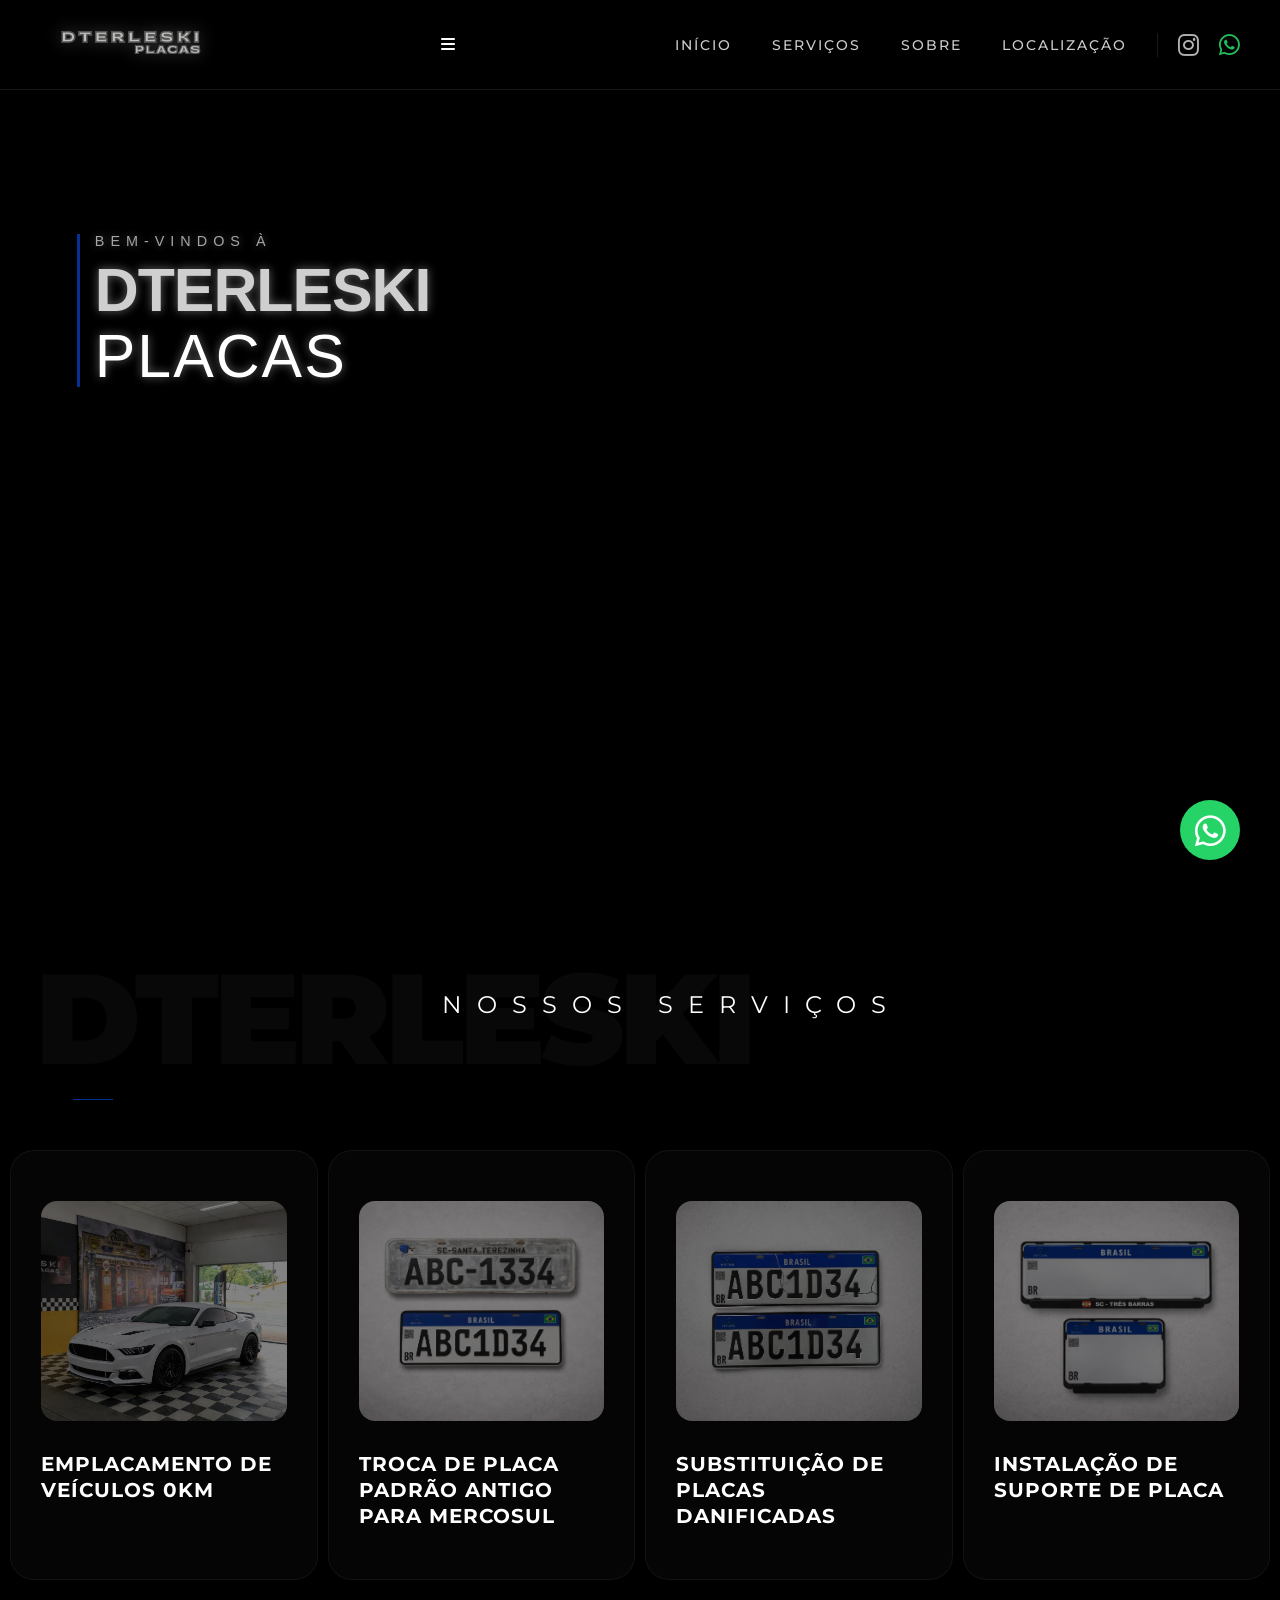
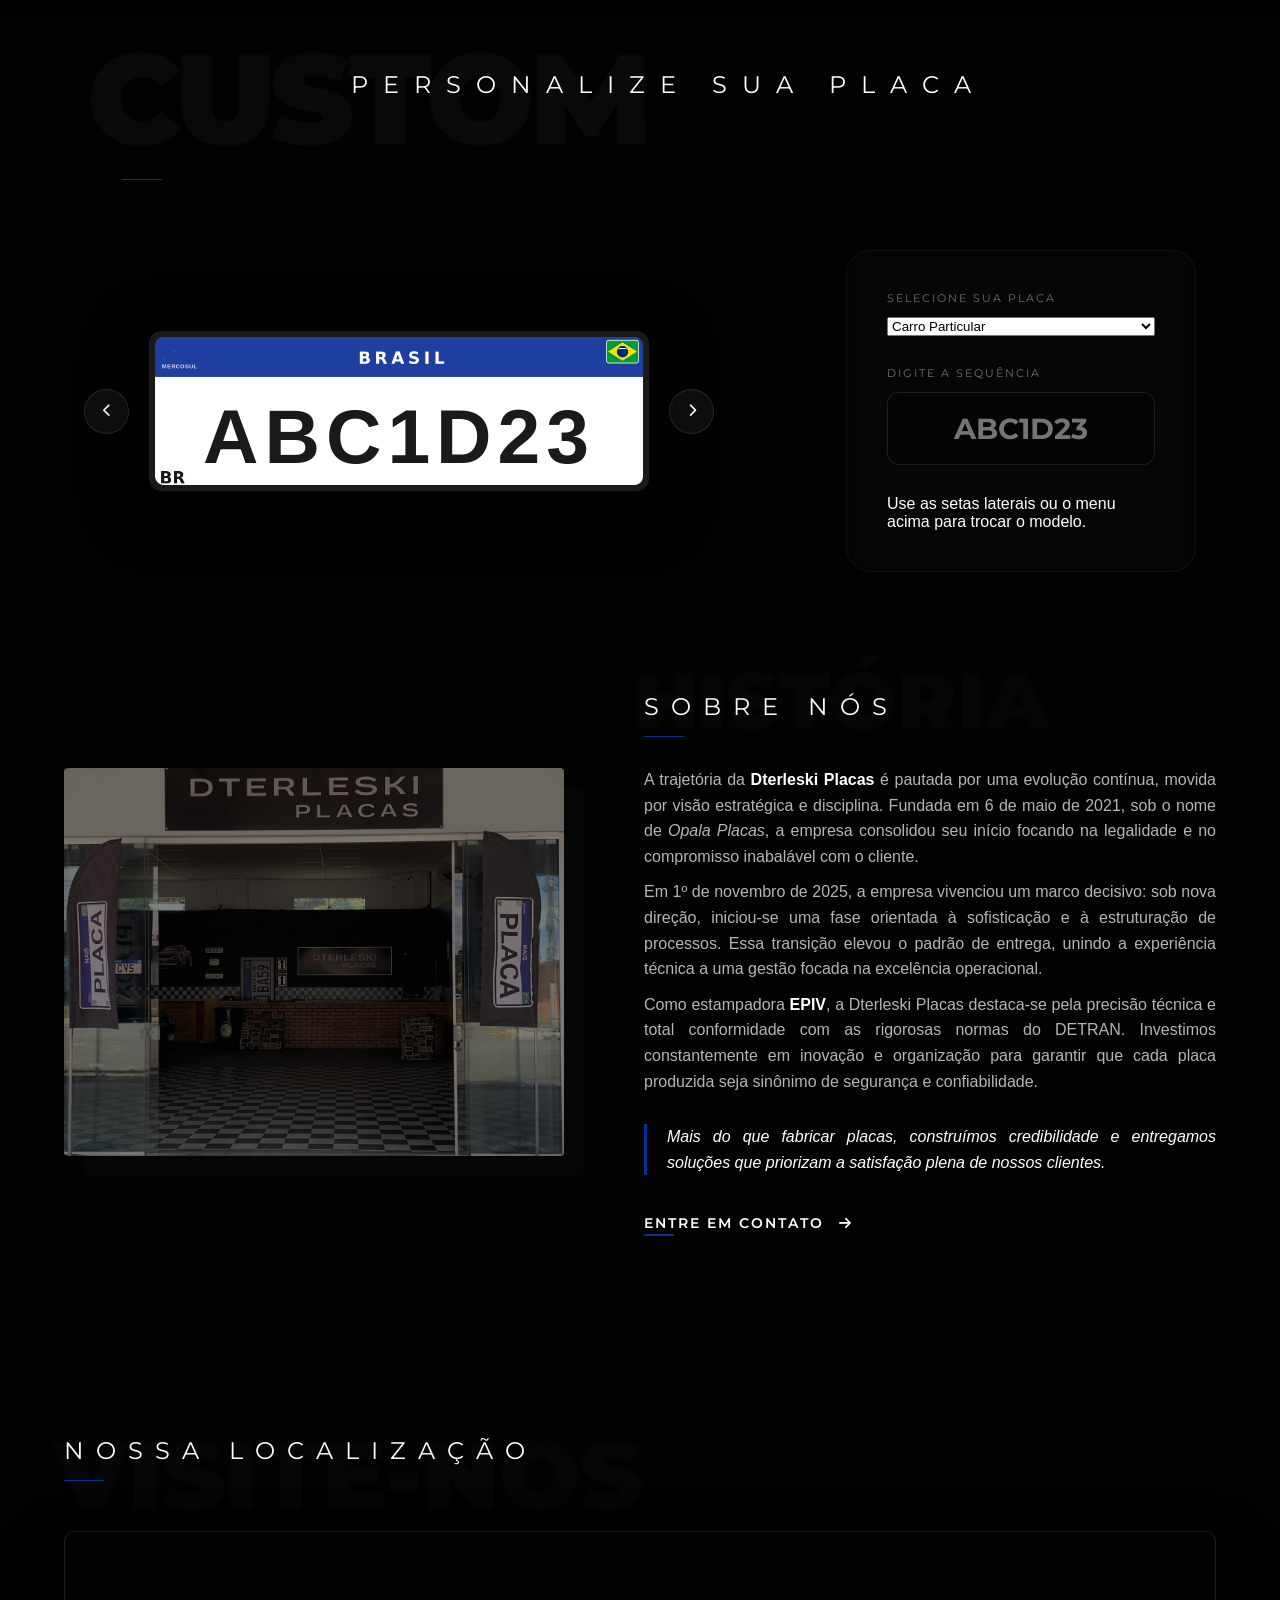
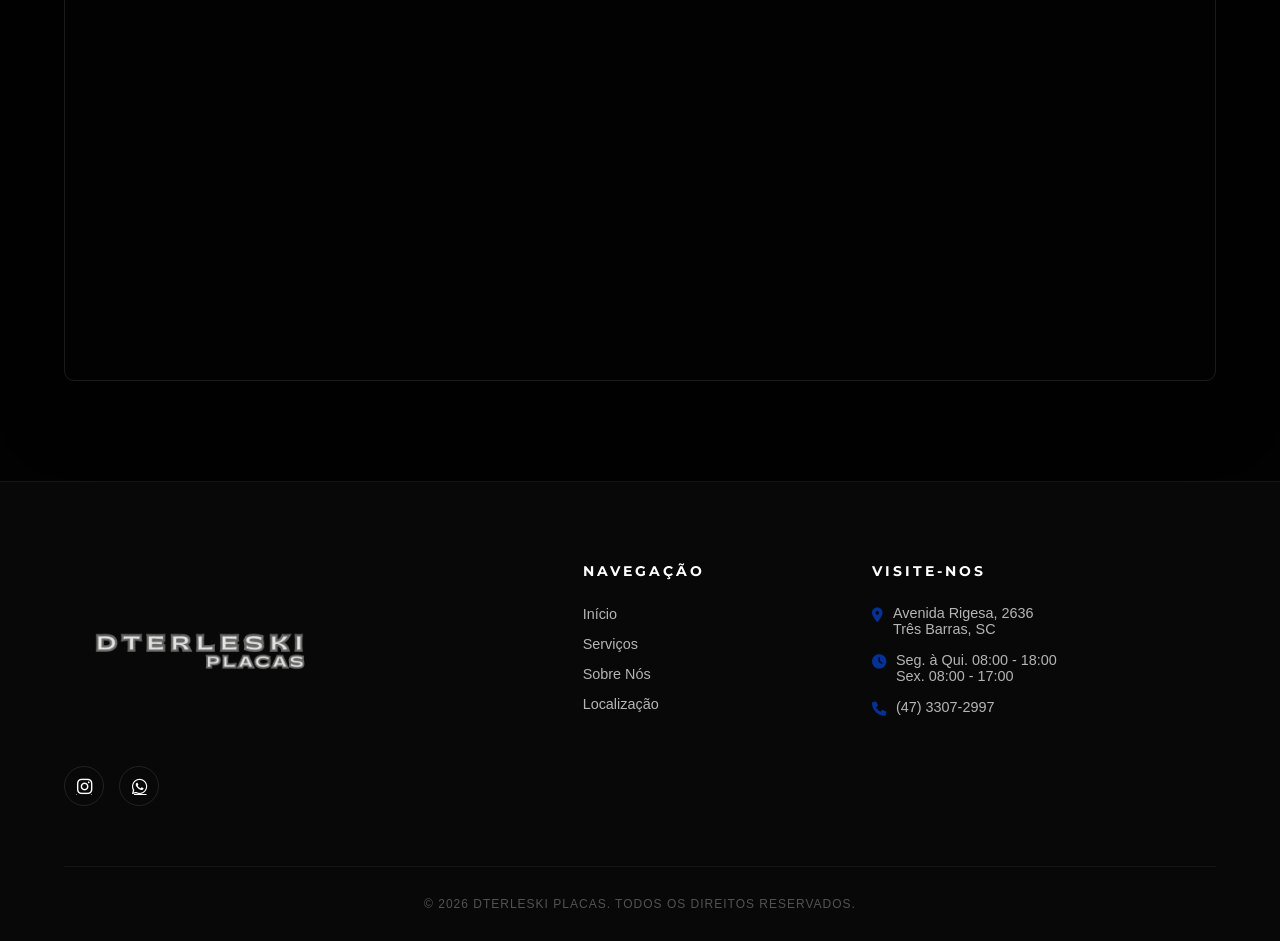
==== index.html @ 71e6dabf "Adicionado combo box no simulador e tags" ====
<!doctype html>
<html lang="pt-br">
  <head>
    <meta charset="UTF-8" />
    <meta name="viewport" content="width=device-width, initial-scale=1.0" />
    <title>DTERLESKI Placas Mercosul | Estampadora em Santa Catarina</title>
    <meta
      name="description"
      content="Fábrica e estampadora de placas Mercosul em Santa Catarina. Atendimento rápido, placas automotivas e emplacamento veicular com qualidade."
    />
    <meta
      name="keywords"
      content="placas mercosul, placa mercosul, estampadora de placas, estampadora Canoinhas, Placa danificada, fabrica de placas mercosul, emplacamento veicular, placas automotivas, placas padrão mercosul, placas veiculares, placa carro, placa moto, segunda placa mercosul, transferencia veicular, placas sc, placas santa catarina, estampadora sc, placa Três Barras, placas Canoinhas, dterleski, dterleski placas, douglas terleski, fabrica dterleski, placas dterleski, emplacamento Três Barras, mercosul santa catarina, empresa de placas, placa automovel, placa personalizada, credenciada detran, placa oficial mercosul, placa veiculo brasil, emplacadora, troca de placas, placa nova mercosul, estampagem de placas"
    />
    <link
      rel="stylesheet"
      href="https://cdnjs.cloudflare.com/ajax/libs/font-awesome/6.0.0/css/all.min.css"
    />
    <link
      href="https://fonts.googleapis.com/css2?family=Montserrat:wght@400;700&display=swap"
      rel="stylesheet"
    />
    <link rel="stylesheet" href="style.css" />
  </head>
  <body>
    <header>
      <div class="container-header">
        <div class="logo-container">
          <a href="#">
            <img
              src="imagens/logo.png"
              alt="DTERLESKI PLACAS"
              class="logo-img"
            />
          </a>
        </div>

        <div class="menu-toggle" id="mobile-menu">
          <i class="fas fa-bars"></i>
        </div>

        <nav class="menu-navegacao" id="nav-menu">
          <ul>
            <li><a href="#">Início</a></li>
            <li><a href="#Servicos">Serviços</a></li>
            <li><a href="#Sobre">Sobre</a></li>
            <li><a href="#localizacao">Localização</a></li>
          </ul>

          <div class="header-socials">
            <a
              href="https://instagram.com/dterleski_placas"
              target="_blank"
              class="social-icon"
            >
              <i class="fab fa-instagram"></i>
            </a>
            <a
              href="https://wa.me/554733072997"
              target="_blank"
              class="social-icon whatsapp-header-icon"
            >
              <i class="fab fa-whatsapp"></i>
            </a>
          </div>
        </nav>
      </div>
    </header>

    <main> 
      <!-- TESTE, SUBINDO ALTERAÇÕES -->
      <section class="provador-section">
        <div class="container-provador">
          <div class="carro-base">
            <div class="video-container" id="video">
              <video autoplay muted loop playsinline class="video-bg">
                <source src="imagens/video-opçao2.mp4" type="video/mp4" />
                Seu navegador não suporta vídeos.
              </video>
              <img
                src="imagens/carro-placa.png"
                alt="Dterleski Placas"
                class="img-bg-mobile"
              />
              <div class="video-overlay"></div>
            </div>

            <h1 class="welcome-text">
              <span class="line-small">Bem-vindos à</span>
              <span class="line-large">DTERLESKI</span>
              <span class="line-medium">PLACAS</span>
            </h1>
          </div>
        </div>
      </section>

      <section class="section-contents" id="Servicos">
        <div class="section-header" data-bg-text="Dterleski">
          <div class="title-content">
            <h2 class="section-title">Nossos Serviços</h2>
            <div class="title-accent"></div>
          </div>
        </div>

        <div class="local-contents">
          <div class="cards">
            <div class="card">
              <img
                src="imagens/emplacamento-novo.jpeg"
                alt="Emplacamento 0KM"
              />
              <h3>Emplacamento de Veículos 0KM</h3>
            </div>

            <div class="card">
              <img src="imagens/substituição.PNG" alt="Troca Mercosul" />
              <h3>Troca de Placa Padrão Antigo para Mercosul</h3>
            </div>

            <div class="card">
              <img src="imagens/danificada.PNG" alt="Placas Danificadas" />
              <h3>Substituição de Placas Danificadas</h3>
            </div>

            <div class="card">
              <img src="imagens/suporte-placas.PNG" alt="Suporte de Placa" />
              <h3>Instalação de Suporte de Placa</h3>
            </div>
          </div>
        </div>
      </section>

      <section class="simulador-section" id="simulador">
        <div class="section-header" data-bg-text="CUSTOM">
          <div class="title-content">
            <h2 class="section-title">Personalize sua Placa</h2>
            <div class="title-accent"></div>
          </div>
        </div>

        <div class="simulador-main-content">
          <div class="simulador-visual">
            <button class="sim-seta seta-esq" id="simPrev">
              <i class="fas fa-chevron-left"></i>
            </button>

            <div id="placaContainerSim" class="placa-base tipo-carro">
              <img
                src="imagens/placa_particular.png"
                id="placaFundoSim"
                alt="Placa Mercosul"
                class="img-placa-vazia"
              />
              <div id="placaTexto" class="caracteres-placa">ABC1D23</div>
            </div>

            <button class="sim-seta seta-dir" id="simNext">
              <i class="fas fa-chevron-right"></i>
            </button>
          </div>

          <div class="input-container-side">
            <div class="input-group">
              <label for="selectModeloPlaca">Selecione sua Placa</label>
              <select id="selectModeloPlaca" class="combo-box-placas"></select>
            </div>

            <div class="input-group">
              <label for="inputPlaca">Digite a Sequência</label>
              <input
                type="text"
                id="inputPlaca"
                maxlength="7"
                placeholder="ABC1D23"
              />
            </div>

            <div class="info-modelo">
              <p class="sim-hint">
                Use as setas laterais ou o menu acima para trocar o modelo.
              </p>
            </div>
          </div>
        </div>
      </section>

      <section class="about-section" id="Sobre">
        <div class="about-image">
          <img src="imagens/fachada-deterleski.png" alt="Dterleski Placas" />
        </div>

        <div class="about-content">
          <div class="about-header">
            <h2 class="about-title">Sobre Nós</h2>
            <div class="title-accent"></div>
          </div>

          <div class="about-text-wrapper">
            <p class="about-paragraph">
              A trajetória da <span>Dterleski Placas</span> é pautada por uma
              evolução contínua, movida por visão estratégica e disciplina.
              Fundada em 6 de maio de 2021, sob o nome de <em>Opala Placas</em>,
              a empresa consolidou seu início focando na legalidade e no
              compromisso inabalável com o cliente.
            </p>

            <p class="about-paragraph">
              Em 1º de novembro de 2025, a empresa vivenciou um marco decisivo:
              sob nova direção, iniciou-se uma fase orientada à sofisticação e à
              estruturação de processos. Essa transição elevou o padrão de
              entrega, unindo a experiência técnica a uma gestão focada na
              excelência operacional.
            </p>
            <p class="about-paragraph">
              Como estampadora <strong>EPIV</strong>, a Dterleski Placas
              destaca-se pela precisão técnica e total conformidade com as
              rigorosas normas do DETRAN. Investimos constantemente em inovação
              e organização para garantir que cada placa produzida seja sinônimo
              de segurança e confiabilidade.
            </p>

            <p class="about-paragraph highlight">
              Mais do que fabricar placas, construímos credibilidade e
              entregamos soluções que priorizam a satisfação plena de nossos
              clientes.
            </p>
          </div>
          <a href="https://wa.me/554733072997" class="btn-about-contact">
            Entre em Contato <i class="fas fa-arrow-right"></i>
          </a>
        </div>
      </section>

      <section class="maps-section" id="localizacao">
        <div class="maps-header">
          <div class="maps-title-content">
            <h2 class="maps-title">Nossa Localização</h2>
            <div class="title-accent"></div>
          </div>
        </div>

        <div class="map-container">
          <iframe
            src="https://www.google.com/maps/embed?pb=!1m18!1m12!1m3!1d17039.9878782634!2d-50.32439451062573!3d-26.124493449696764!2m3!1f0!2f0!3f0!3m2!1i1024!2i768!4f13.1!3m3!1m2!1s0x94e773007b18e483%3A0xafe8eb5c2e38842a!2sDterleski%20Placas!5e0!3m2!1spt-BR!2sbr!4v1777642670041!5m2!1spt-BR!2sbr"
            class="mapa-full"
            allowfullscreen=""
            loading="lazy"
          >
          </iframe>
        </div>
      </section>
    </main>

    <footer class="main-footer">
      <div class="footer-container">
        <div class="footer-column branding">
          <img
            src="imagens/logo.png"
            alt="Dterleski Placas"
            class="footer-logo"
          />
          <div class="footer-social-icons">
            <a
              href="https://instagram.com/dterleski_placas"
              target="_blank"
              aria-label="Instagram"
              ><i class="fab fa-instagram"></i
            ></a>
            <a
              href="https://wa.me/554733072997"
              target="_blank"
              aria-label="WhatsApp"
              ><i class="fab fa-whatsapp"></i
            ></a>
          </div>
        </div>

        <div class="footer-column links">
          <h4>Navegação</h4>
          <ul>
            <li><a href="#">Início</a></li>
            <li><a href="#Servicos">Serviços</a></li>
            <li><a href="#Sobre">Sobre Nós</a></li>
            <li><a href="#localizacao">Localização</a></li>
          </ul>
        </div>

        <div class="footer-column contact">
          <h4>Visite-nos</h4>
          <p>
            <i class="fas fa-map-marker-alt"></i> Avenida Rigesa, 2636<br />Três
            Barras, SC
          </p>
          <p>
            <i class="fas fa-clock"></i> Seg. à Qui. 08:00 - 18:00<br />Sex.
            08:00 - 17:00
          </p>
          <p><i class="fas fa-phone"></i> (47) 3307-2997</p>
        </div>
      </div>

      <div class="footer-bottom">
        <p>&copy; 2026 Dterleski Placas. Todos os direitos reservados.</p>
      </div>
    </footer>

    <script src="script.js"></script>
  </body>

  <a href="https://wa.me/554733072997" class="whatsapp-float" target="_blank">
    <i class="fab fa-whatsapp"></i>
  </a>
</html>
---- style.css ----
html {
    scroll-behavior: smooth;
}

:root {
    --cinza-claro: #b5b5b5;
    --cinza-medio: #424242;
    --cinza-escuro: #262626;
    --preto-fundo: #020202;
    --whatsapp: #25d366;
}

* {
    margin: 0;
    padding: 0;
    box-sizing: border-box;
}

body {
    font-family: 'Segoe UI', Roboto, Helvetica, Arial, sans-serif;
    background-color: var(--preto-fundo);
    color: white;
    overflow-x: hidden;
}

.texto-montserrat {
    font-family: 'Montserrat', sans-serif;
}


/* --- SCROLL REVEAL --- */

.reveal {
    opacity: 0;
    transform: translateY(40px);
    transition: opacity 0.7s ease, transform 0.7s cubic-bezier(0.25, 0.46, 0.45, 0.94);
}

.reveal-visible {
    opacity: 1;
    transform: translateY(0);
}


/* --- CABEÇALHO DAS SEÇÕES --- */

.section-header {
    position: relative;
    padding: 60px 0 30px 5%;
    overflow: hidden;
    margin-bottom: 20px;
}

.section-header::before {
    content: attr(data-bg-text);
    position: absolute;
    top: 10px;
    left: 2%;
    font-family: 'Montserrat', sans-serif;
    font-size: 8rem;
    font-weight: 900;
    color: rgba(255, 255, 255, 0.03);
    text-transform: uppercase;
    letter-spacing: -5px;
    z-index: 1;
    pointer-events: none;
}

.title-content {
    position: relative;
    z-index: 2;
}

.section-title {
    font-family: 'Montserrat', sans-serif;
    font-size: 1.5rem;
    font-weight: 400;
    color: #fff;
    text-transform: uppercase;
    letter-spacing: 15px;
    margin-bottom: 5px;
}

.title-accent {
    width: 40px;
    height: 1px;
    background-color: #053194;
    margin-top: 15px;
    transition: width 0.5s ease;
}

.section-header:hover .title-accent {
    width: 100px;
}

@media (max-width: 768px) {
    .section-header::before { font-size: 4rem; }
    .section-title { font-size: 1rem; letter-spacing: 8px; }
}


/* --- HEADER --- */

header {
    background-color: rgba(0, 0, 0, 0.7);
    backdrop-filter: blur(15px);
    -webkit-backdrop-filter: blur(15px);
    border-bottom: 1px solid rgba(255, 255, 255, 0.1);
    height: 90px;
    position: fixed;
    width: 100%;
    top: 0;
    z-index: 1000;
    transition: all 0.4s ease;
}

.container-header {
    max-width: 1400px;
    margin: 0 auto;
    padding: 0 40px;
    height: 100%;
    display: flex;
    justify-content: space-between;
    align-items: center;
}

.logo-container .logo-img {
    height: 120px;
    width: auto;
    filter: drop-shadow(0 0 8px rgba(255, 255, 255, 0.2));
    transition: transform 0.3s ease;
}

.logo-container:hover .logo-img {
    transform: scale(1.05);
}

.menu-navegacao ul {
    list-style: none;
    display: flex;
    gap: 40px;
}

.menu-navegacao ul li a {
    text-decoration: none;
    color: #ffffff;
    font-family: 'Montserrat', sans-serif;
    font-weight: 500;
    font-size: 0.85rem;
    text-transform: uppercase;
    letter-spacing: 2px;
    position: relative;
    padding: 10px 0;
    transition: color 0.3s ease;
    opacity: 0.8;
}

.menu-navegacao ul li a:hover {
    opacity: 1;
    color: #fff;
}


/* --- SEÇÃO DO VÍDEO --- */

.carro-base {
    position: relative;
    width: 100%;
    height: 100vh;
    min-height: 600px;
    overflow: hidden;
    display: flex;
    justify-content: center;
    align-items: center;
    background-color: #000;
}

.video-container {
    position: absolute;
    top: -5%;
    left: 0;
    width: 100%;
    height: 100%;
    z-index: 1;
}

.video-bg {
    width: 100%;
    height: 100%;
    object-fit: cover;
    object-position: 100% 100%;
    position: absolute;
    top: 0;
    left: 0;
}


/* --- TÍTULO DO VÍDEO --- */

.welcome-text {
    position: absolute;
    top: 43%;
    left: 6%;
    transform: translateY(-100%);
    z-index: 10;
    display: flex;
    flex-direction: column;
    align-items: flex-start;
    pointer-events: none;
    border-left: 3px solid #053194;
    padding-left: 15px;
}

.welcome-text span {
    display: block;
    font-family: 'FE-Schrift', sans-serif;
    letter-spacing: 2px;
    font-weight: bold;
    text-transform: uppercase;
    color: #cfcfcf;
    text-shadow: 0 0 10px rgba(255, 255, 255, 0.4);
    line-height: 1;
}

.welcome-text .line-small {
    font-size: 0.9rem;
    font-weight: 400;
    letter-spacing: 6px;
    margin-bottom: 12px;
    opacity: 0.8;
}

.welcome-text .line-large {
    font-size: 3.8rem;
    font-weight: 900;
    letter-spacing: -1px;
    margin-bottom: 5px;
}

.welcome-text .line-medium {
    font-size: 3.8rem;
    font-weight: 300;
    letter-spacing: 2px;
    color: white;
}


/* --- SIMULADOR --- */

.simulador-section {
    position: relative;
    padding: 0px 5%;
    background-color: var(--preto-fundo);
    text-align: center;
    z-index: 10;
    clear: both;
}

.simulador-main-content {
    display: flex;
    align-items: center;
    justify-content: center;
    gap: 10px;
    max-width: 1200px;
    margin: 1px auto 0;
    padding: 20px;
}

.simulador-visual {
    display: flex;
    align-items: center;
    gap: 20px;
    flex: 1;
}

.placa-base {
    position: relative;
    width: 100%;
    max-width: 500px;
    min-height: 250px;
    display: flex;
    justify-content: center;
    align-items: center;
    filter: drop-shadow(0 15px 30px rgba(0, 0, 0, 0.5));
}

.img-placa-vazia {
    width: 100%;
    display: block;
}

.caracteres-placa {
    position: absolute;
    left: 50%;
    transform: translate(-50%, -50%);
    font-family: 'FE-Schrift', sans-serif;
    font-weight: 700;
    pointer-events: none;
    text-align: center;
    white-space: nowrap;
    transition: color 0.3s ease;
}

.tipo-carro .caracteres-placa {
    top: 60%;
    font-size: 4.8rem;
    letter-spacing: 6px;
}

.tipo-moto .caracteres-placa {
    top: 58%;
    font-size: 5rem;
    line-height: 1.08;
    letter-spacing: 8px;
    width: 100%;
    white-space: normal;
}

.tipo-moto .img-placa-vazia {
    max-width: 320px;
    margin: 0 auto;
}

.input-container-side {
    flex: 0 0 350px;
    display: flex;
    flex-direction: column;
    gap: 30px;
    padding: 40px;
    background: rgba(255, 255, 255, 0.02);
    backdrop-filter: blur(10px);
    border-radius: 24px;
    border: 1px solid rgba(255, 255, 255, 0.05);
    text-align: left;
}

.input-group {
    display: flex;
    flex-direction: column;
    gap: 12px;
}

.input-group label {
    font-family: 'Montserrat', sans-serif;
    font-size: 0.7rem;
    text-transform: uppercase;
    letter-spacing: 2px;
    color: var(--cinza-claro);
    opacity: 0.6;
}

.input-container-side input {
    background: rgba(0, 0, 0, 0.4);
    border: 1px solid rgba(255, 255, 255, 0.1);
    padding: 18px;
    font-size: 1.8rem;
    color: #fff;
    font-family: 'Montserrat', sans-serif;
    font-weight: 700;
    border-radius: 12px;
    text-align: center;
    text-transform: uppercase;
    width: 100%;
    outline: none;
    transition: all 0.3s ease;
}

.input-container-side input:focus {
    border-color: #053194;
    box-shadow: 0 0 20px rgba(0, 0, 0, 0.1);
    transform: translateY(-2px);
}

.info-modelo {
    display: flex;
    flex-direction: column;
    gap: 10px;
}

.modelo-badge {
    display: inline-block;
    background: #000000;
    color: #053194;
    padding: 8px 16px;
    border-radius: 50px;
    font-family: 'Montserrat', sans-serif;
    font-size: 0.7rem;
    font-weight: 700;
    text-transform: uppercase;
    letter-spacing: 2px;
    border: 1px solid rgba(37, 211, 102, 0.2);
    text-align: center;
}

.tipo-moto ~ .input-container-side .modelo-badge {
    background: rgba(246, 171, 30, 0.1);
    color: #053194;
    border-color: rgba(246, 171, 30, 0.2);
}

.sim-seta {
    background: rgba(255, 255, 255, 0.05);
    border: 1px solid rgba(255, 255, 255, 0.1);
    color: white;
    width: 45px;
    height: 45px;
    border-radius: 50%;
    cursor: pointer;
    transition: 0.3s;
    display: flex;
    align-items: center;
    justify-content: center;
}

.sim-seta:hover {
    background: white;
    color: black;
    transform: scale(1.1);
}

@media (max-width: 992px) {
    .simulador-main-content {
        flex-direction: column;
        gap: 40px;
    }

    .input-container-side {
        flex: none;
        width: 100%;
        max-width: 450px;
    }

    .simulador-visual {
        width: 100%;
    }
}


/* --- SEÇÃO DE SERVIÇOS --- */

.section-contents {
    padding: 30px 10px;
    background: black;
}

.local-contents {
    max-width: 1300px;
    margin: 0 auto;
}

.section-title {
    text-align: center;
    margin-bottom: 80px;
    font-family: 'Montserrat', sans-serif;
}

.section-title h2 {
    font-size: 2.5rem;
    letter-spacing: 8px;
    text-transform: uppercase;
    background: linear-gradient(to right, #fff, var(--cinza-claro));
}

.cards {
    display: grid;
    grid-template-columns: repeat(4, 1fr);
    gap: 10px;
}

.card {
    background: rgba(255, 255, 255, 0.02);
    border: 1px solid rgba(255, 255, 255, 0.05);
    border-radius: 24px;
    padding: 50px 30px;
    position: relative;
    transition: all 0.6s cubic-bezier(0.16, 1, 0.3, 1);
    overflow: hidden;
    display: flex;
    flex-direction: column;
    backdrop-filter: blur(10px);
}

.card:hover {
    transform: translateY(-20px) scale(1.02);
    background: rgba(255, 255, 255, 0.05);
    border-color: rgba(255, 255, 255, 0.2);
    box-shadow: 0 40px 80px rgba(0, 0, 0, 0.8);
}

.card:hover::before {
    color: rgba(255, 255, 255, 0.1);
    transform: scale(1.2);
}

.card img {
    width: 100%;
    height: 220px;
    object-fit: cover;
    border-radius: 16px;
    margin-bottom: 30px;
    filter: opacity(50%);
    transition: 0.6s all;
}

.card:hover img {
    filter: grayscale(0%) brightness(1);
    transform: scale(1.05);
}

.card h3 {
    font-family: 'Montserrat', sans-serif;
    font-size: 1.25rem;
    font-weight: 700;
    line-height: 1.3;
    color: #fff;
    text-transform: uppercase;
    letter-spacing: 1px;
}

.card::after {
    content: '';
    position: absolute;
    bottom: 0;
    left: 0;
    width: 0;
    height: 3px;
    background: linear-gradient(to right, transparent, #053194, transparent);
    transition: width 0.6s ease;
}

.card:hover::after {
    width: 100%;
}


/* --- SEÇÃO SOBRE --- */

.about-paragraph {
    margin-bottom: 10px;
    line-height: 1.6;
    color: var(--cinza-claro);
    font-size: 1.0rem;
    text-align: justify;
}

.about-paragraph span,
.about-paragraph strong {
    color: #fff;
    font-weight: 700;
}

.about-paragraph.highlight {
    border-left: 3px solid #053194;
    padding-left: 20px;
    font-style: italic;
    color: #fff;
    margin-top: 30px;
}

.section-subtitle {
    font-family: 'Montserrat', sans-serif;
    text-transform: uppercase;
    letter-spacing: 3px;
    color: #f6ab1e;
    margin-bottom: 25px;
}

.about-section {
    padding: 100px 5%;
    background-color: var(--preto-fundo);
    display: flex;
    align-items: center;
    justify-content: space-between;
    gap: 80px;
}

.about-image {
    flex: 1;
    position: relative;
    max-width: 500px;
}

.about-image img {
    width: 100%;
    border-radius: 4px;
    filter: grayscale(0%) brightness(1);
    box-shadow: 20px 20px 0px rgba(255, 255, 255, 0.03);
    opacity: 50%;
}

.about-content {
    flex: 1;
    max-width: 600px;
}

.about-header {
    position: relative;
    margin-bottom: 30px;
}

.about-header::before {
    content: "HISTÓRIA";
    position: absolute;
    top: -40px;
    left: -10px;
    font-family: 'Montserrat', sans-serif;
    font-size: 5rem;
    font-weight: 900;
    color: rgba(255, 255, 255, 0.02);
    text-transform: uppercase;
    z-index: 1;
}

.about-title {
    font-family: 'Montserrat', sans-serif;
    font-size: 1.5rem;
    font-weight: 400;
    color: #fff;
    text-transform: uppercase;
    letter-spacing: 12px;
    position: relative;
    z-index: 2;
}

.about-text {
    font-family: 'Montserrat', sans-serif;
    font-size: 1.1rem;
    line-height: 1.8;
    color: var(--cinza-claro);
    font-weight: 300;
}

.about-text span {
    color: #fff;
    font-weight: 700;
}

@media (max-width: 992px) {
    .about-section {
        flex-direction: column;
        text-align: center;
        padding: 60px 20px;
    }

    .about-image { margin-bottom: 40px; }

    .about-header::before {
        left: 50%;
        transform: translateX(-50%);
        font-size: 3.5rem;
    }
}


/* --- LOCALIZAÇÃO --- */

.maps-section {
    padding: 100px 5%;
    background-color: var(--preto-fundo);
    display: flex;
    flex-direction: column;
    align-items: flex-start;
}

.maps-header {
    position: relative;
    margin-bottom: 50px;
    width: 100%;
}

.maps-header::before {
    content: "VISITE-NOS";
    position: absolute;
    top: -20px;
    left: -10px;
    font-family: 'Montserrat', sans-serif;
    font-size: 6rem;
    font-weight: 900;
    color: rgba(255, 255, 255, 0.02);
    text-transform: uppercase;
    z-index: 1;
}

.maps-title-content {
    position: relative;
    z-index: 2;
}

.maps-title {
    font-family: 'Montserrat', sans-serif;
    font-size: 1.5rem;
    font-weight: 400;
    color: #fff;
    text-transform: uppercase;
    letter-spacing: 12px;
}

.map-container {
    width: 100%;
    max-width: 1200px;
    height: 450px;
    border: 1px solid rgba(255, 255, 255, 0.1);
    border-radius: 10px;
    overflow: hidden;
    position: relative;
    box-shadow: 0 30px 60px rgba(0, 0, 0, 0.5);
}

.mapa-full {
    width: 100%;
    height: 100%;
    border: none;
}


/* --- FOOTER --- */

.main-footer {
    background-color: #080808;
    padding: 80px 5% 30px 5%;
    border-top: 1px solid rgba(255, 255, 255, 0.05);
    color: #fff;
    margin-top: 0;
}

.footer-container {
    display: grid;
    grid-template-columns: 2fr 1fr 1.5fr;
    gap: 60px;
    max-width: 1200px;
    margin: 0 auto;
}

.footer-column h4 {
    font-family: 'Montserrat', sans-serif;
    font-size: 0.9rem;
    text-transform: uppercase;
    letter-spacing: 3px;
    margin-bottom: 25px;
    color: #fff;
}

.footer-logo {
    height: 180px;
    margin-bottom: 20px;
    filter: brightness(1.2);
}

.footer-tagline {
    font-size: 0.95rem;
    color: var(--cinza-claro);
    line-height: 1.6;
    margin-bottom: 20px;
    max-width: 300px;
}

.footer-social-icons {
    display: flex;
    gap: 15px;
}

.footer-social-icons a {
    width: 40px;
    height: 40px;
    border: 1px solid rgba(255, 255, 255, 0.1);
    display: flex;
    align-items: center;
    justify-content: center;
    border-radius: 50%;
    color: #fff;
    font-size: 1.1rem;
    transition: all 0.3s ease;
}

.footer-social-icons a:hover {
    background-color: #fff;
    color: #000;
    transform: translateY(-5px);
}

.footer-column ul {
    list-style: none;
}

.footer-column ul li {
    margin-bottom: 12px;
}

.footer-column ul li a {
    text-decoration: none;
    color: var(--cinza-claro);
    font-size: 0.9rem;
    transition: color 0.3s;
}

.footer-column ul li a:hover {
    color: #fff;
    padding-left: 5px;
}

.footer-column.contact p {
    font-size: 0.9rem;
    color: var(--cinza-claro);
    margin-bottom: 15px;
    display: flex;
    align-items: flex-start;
    gap: 10px;
}

.footer-column.contact i {
    color: #053194;
    margin-top: 3px;
}

.footer-bottom {
    margin-top: 60px;
    padding-top: 30px;
    border-top: 1px solid rgba(255, 255, 255, 0.05);
    text-align: center;
}

.footer-bottom p {
    font-size: 0.75rem;
    color: rgba(255, 255, 255, 0.3);
    text-transform: uppercase;
    letter-spacing: 1px;
}

/*SEÇÃO NOMES DESENVOLVEDORES*/
/*---------------------------*/

.names-devs ul li{
    list-style: none;
} 
.names-devs ul li a{
    color:var(--cinza-claro);
    text-decoration: none;
}

.fa-linkedin{

    color: #0077b5;
    font-size: 18px;
    margin-right: 3px;
    padding: 2.5px;
}
.fa-linkedin:hover{
        color: #005582;
        transform : scale(1.1);
}


@media (max-width: 768px) {
    .footer-container {
        grid-template-columns: 1fr;
        text-align: center;
        gap: 40px;
    }

    .footer-column.branding,
    .footer-column.contact p {
        align-items: center;
        justify-content: center;
        margin: 0 auto;
    }

    .footer-social-icons { justify-content: center; }
}





/* --- WHATSAPP FLUTUANTE --- */

.whatsapp-float {
    position: fixed;
    width: 60px;
    height: 60px;
    bottom: 40px;
    right: 40px;
    background-color: var(--whatsapp);
    color: #FFF;
    border-radius: 50%;
    display: flex;
    align-items: center;
    justify-content: center;
    font-size: 35px;
    z-index: 1000;
    text-decoration: none;
    transition: all 0.3s ease;
    box-shadow: 0 10px 20px rgba(0, 0, 0, 0.3);
}

.whatsapp-float:hover {
    transform: scale(1.1);
}


/* --- CTAs DO HEADER --- */

.menu-navegacao {
    display: flex;
    align-items: center;
    gap: 30px;
}

.header-socials {
    display: flex;
    align-items: center;
    gap: 20px;
    border-left: 1px solid rgba(255, 255, 255, 0.1);
    padding-left: 20px;
}

.social-icon {
    color: #fff;
    font-size: 1.5rem;
    opacity: 0.7;
    transition: all 0.3s ease;
    text-decoration: none;
    display: flex;
    align-items: center;
    justify-content: center;
}

.social-icon:hover {
    opacity: 1;
    transform: translateY(-2px);
}

.whatsapp-header-icon {
    color: var(--whatsapp);
    opacity: 0.9;
}

.btn-about-contact {
    display: inline-flex;
    align-items: center;
    gap: 15px;
    margin-top: 30px;
    color: #fff;
    text-decoration: none;
    font-family: 'Montserrat', sans-serif;
    font-weight: 600;
    text-transform: uppercase;
    letter-spacing: 2px;
    font-size: 0.85rem;
    position: relative;
    padding-bottom: 5px;
}

.btn-about-contact i {
    transition: transform 0.3s ease;
}

.btn-about-contact::after {
    content: '';
    position: absolute;
    bottom: 0;
    left: 0;
    width: 30px;
    height: 2px;
    background-color: #053194;
    transition: width 0.3s ease;
}

.btn-about-contact:hover::after { width: 100%; }
.btn-about-contact:hover i { transform: translateX(5px); }

@media (max-width: 992px) {
    .header-socials { display: none; }
}


/* --- RESPONSIVIDADE --- */

.img-bg-mobile {
    display: none;
    width: 100%;
    height: 100%;
    object-fit: cover;
    object-position: center;
}
@media (max-width: 768px) {
    
    .video-bg {
        display: none;
    }

    
    .img-bg-mobile {
        display: block;
    }

   
    .carro-base {
        height: 60vh;
        min-height: 400px;
    }
}

@media (max-width: 992px) {
    .container-header {
        padding: 0 20px;
    }

    
    .menu-navegacao ul {
        gap: 15px;
    }

    .header-socials { 
        padding-left: 15px;
        gap: 10px;
    }

    
    .simulador-main-content {
        flex-direction: column;
        gap: 40px;
    }

    .input-container-side {
        flex: none;
        width: 100%;
        max-width: 450px;
        padding: 25px;
    }

    
    .about-section {
        flex-direction: column;
        text-align: center;
        padding: 60px 20px;
        gap: 40px;
    }

    .about-image {
        max-width: 100%;

    }

    .about-header::before {
        left: 50%;
        transform: translateX(-50%);
        font-size: 3.5rem;
    }

    .footer-container {
        grid-template-columns: 1fr;
        text-align: center;
        gap: 40px;
    }
    
    
}


@media (max-width: 768px) {
    header { 
        height: 75px; 
    }

    .logo-container .logo-img { 
        height: 50px;
    }

    
    .menu-navegacao ul {
        gap: 10px;
    }

    .menu-navegacao ul li a {
        font-size: 0.65rem;
        letter-spacing: 1px;
    }

    .header-socials {
        display: none; 
    }

    .welcome-text { 
        top: 32%; 
        left: 5%; 
    }
    
    .welcome-text .line-small { font-size: 0.7rem; }
    .welcome-text .line-large { font-size: 2.0rem; }
    .welcome-text .line-medium { font-size: 2.0rem; }

    /* Ajuste das placas no Simulador Mobile */
    .tipo-carro .caracteres-placa {top: 55%;}
    .tipo-carro .caracteres-placa { font-size: 2.5rem; }
    .tipo-moto .caracteres-placa { font-size: 2.2rem; }

    .input-container-side input {
        font-size: 1.5rem;
        padding: 12px;
    }

    .cards {
        grid-template-columns: 1fr;
        gap: 10px;
    }

    /* Mapa e Rodapé */
    .map-container {
        height: 300px;
    }

    .footer-column.branding,
    .footer-column.contact p {
        align-items: center;
        justify-content: center;
        margin: 0 auto;
    }

    .whatsapp-float {
        width: 50px;
        height: 50px;
        bottom: 20px;
        right: 20px;
        font-size: 28px;
    }
}


@media (max-width: 360px) {
    .menu-navegacao ul {
        gap: 5px;
    }
    
    .menu-navegacao ul li a {
        font-size: 0.55rem;
    }

    .welcome-text .line-large, 
    .welcome-text .line-medium { 
        font-size: 1.7rem; 
    }
}
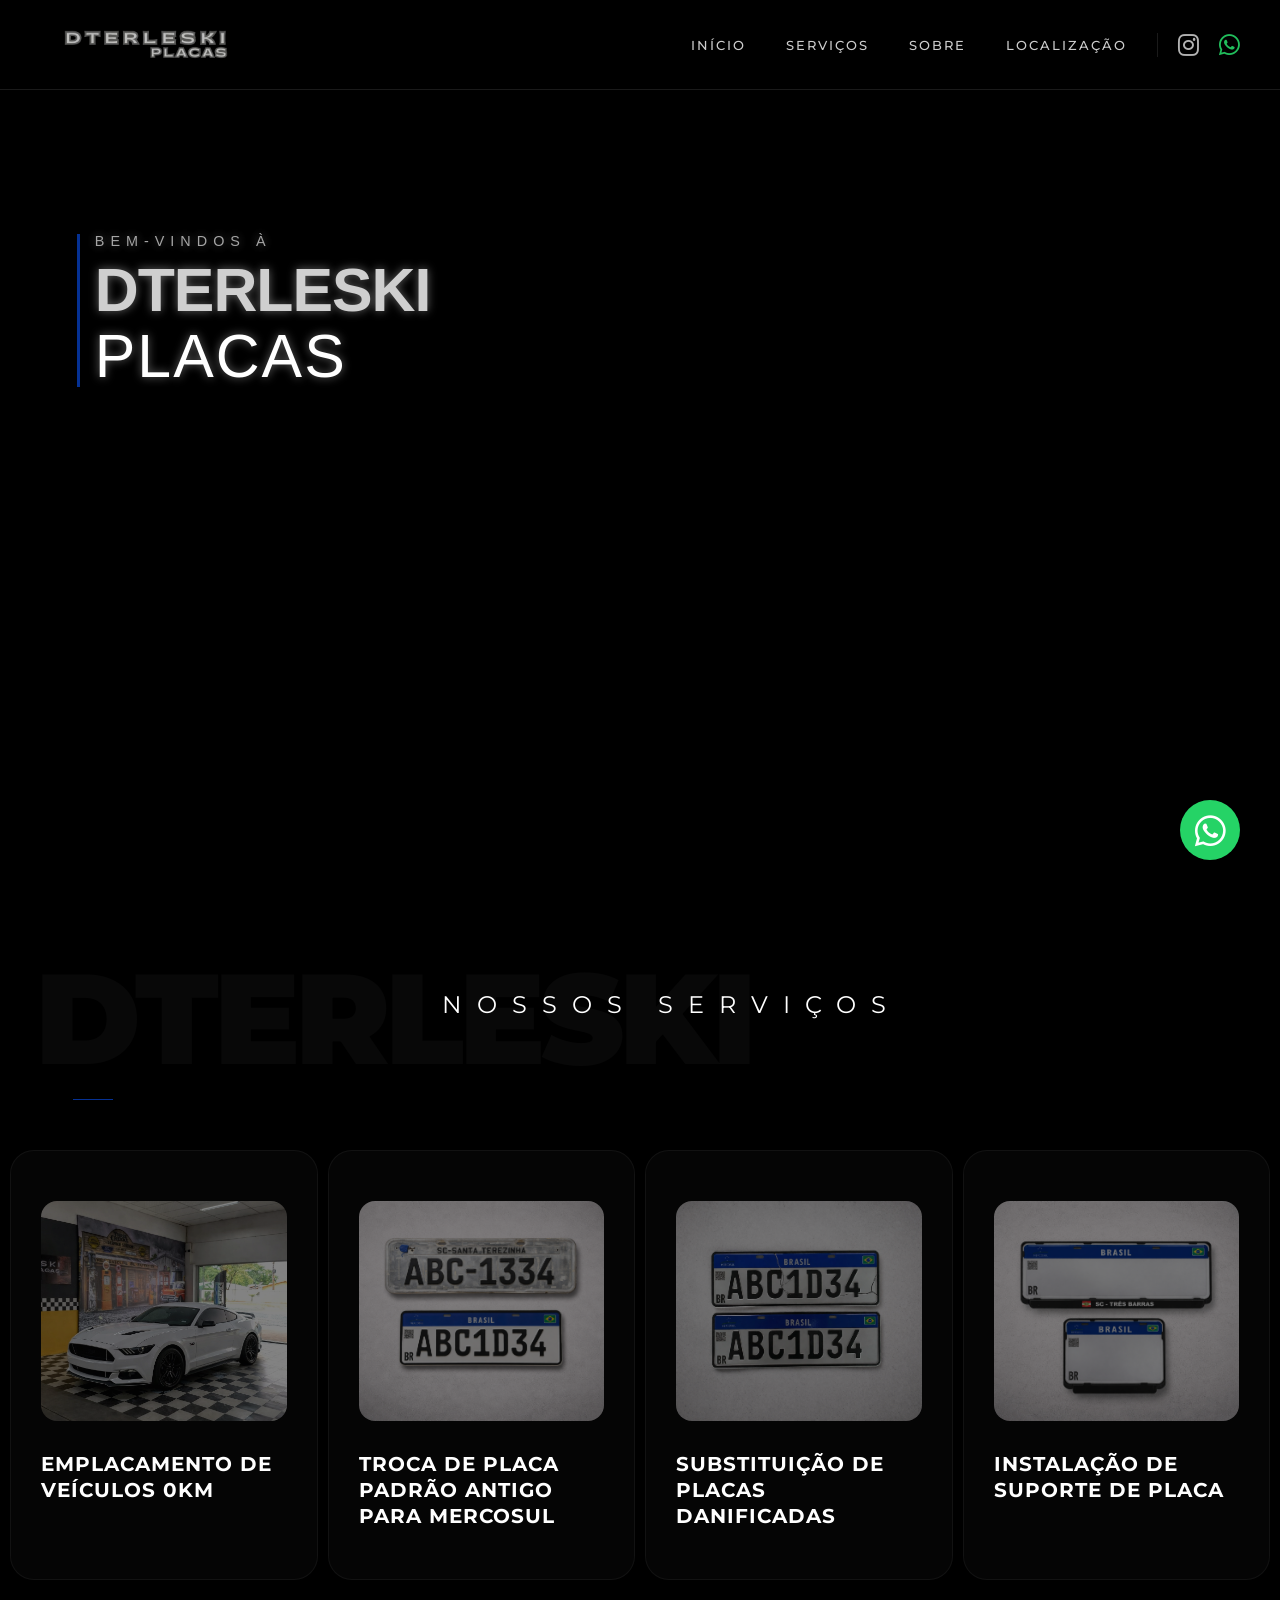
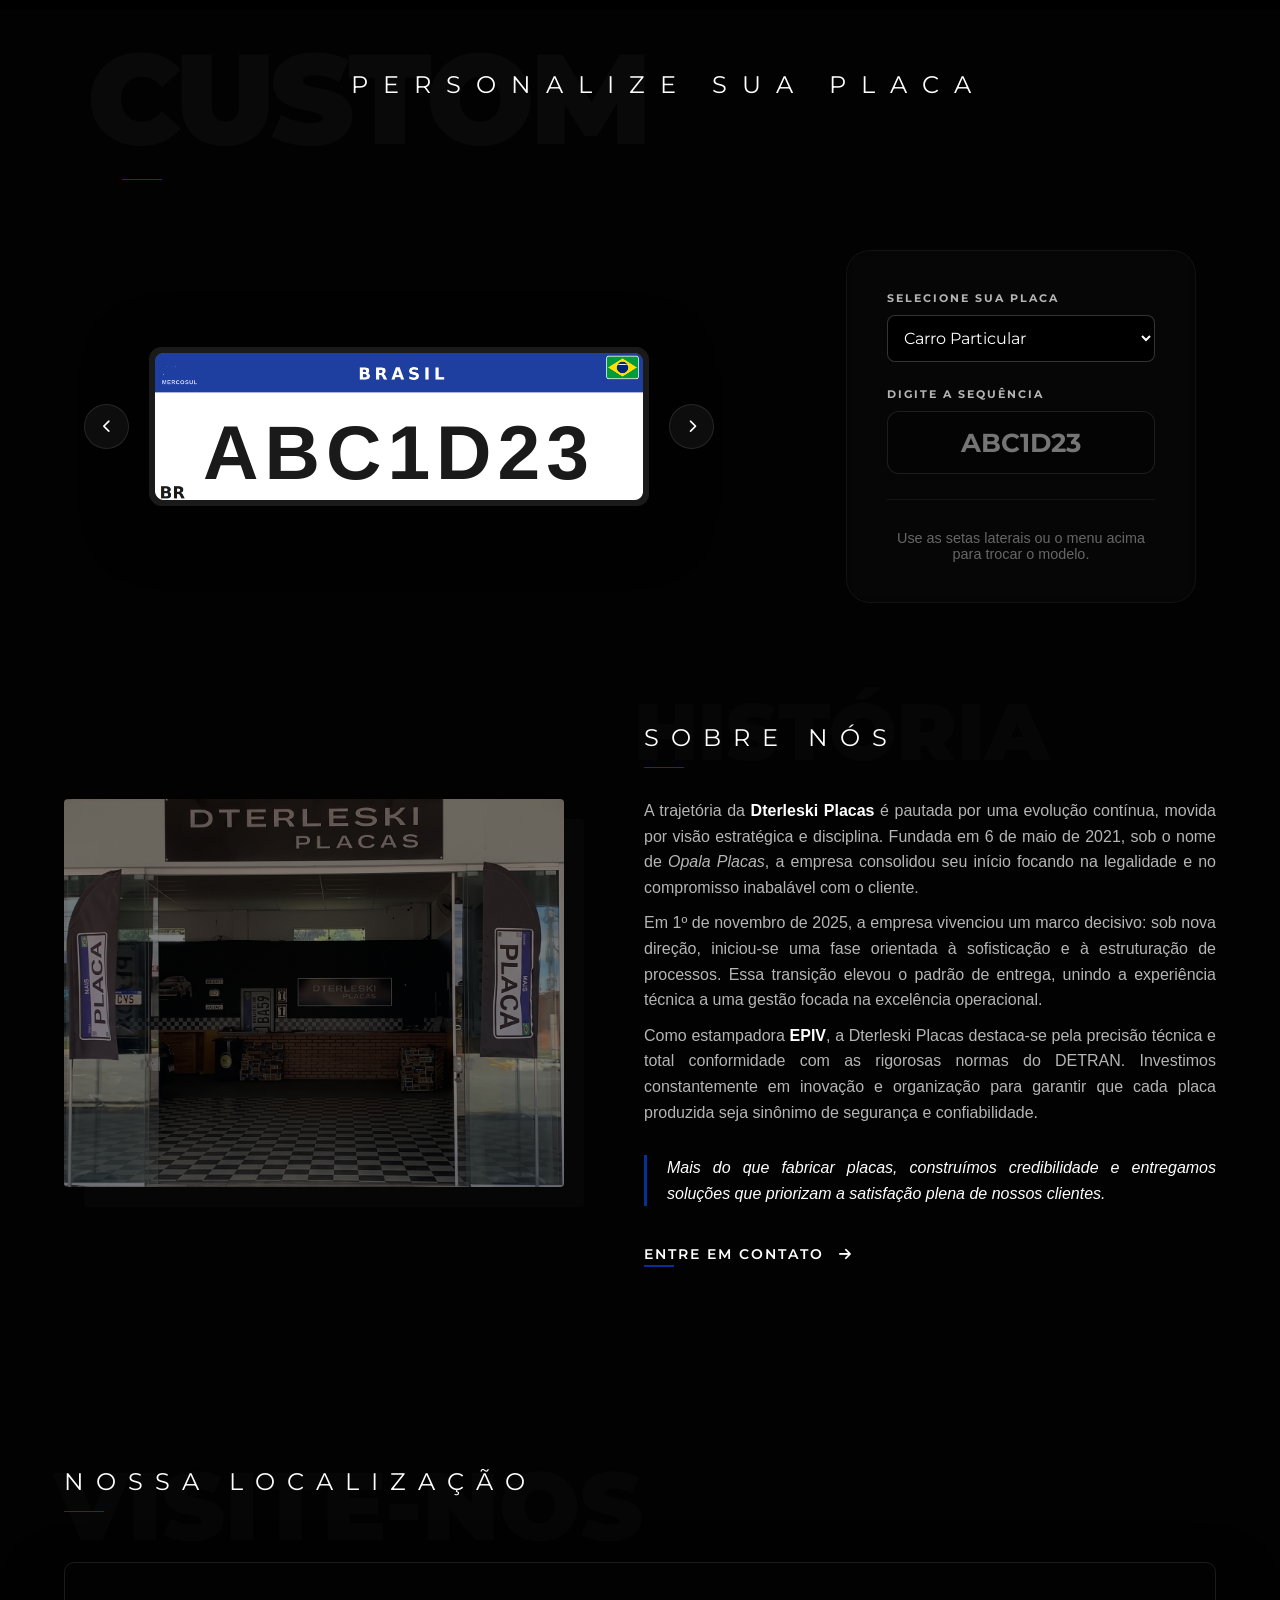
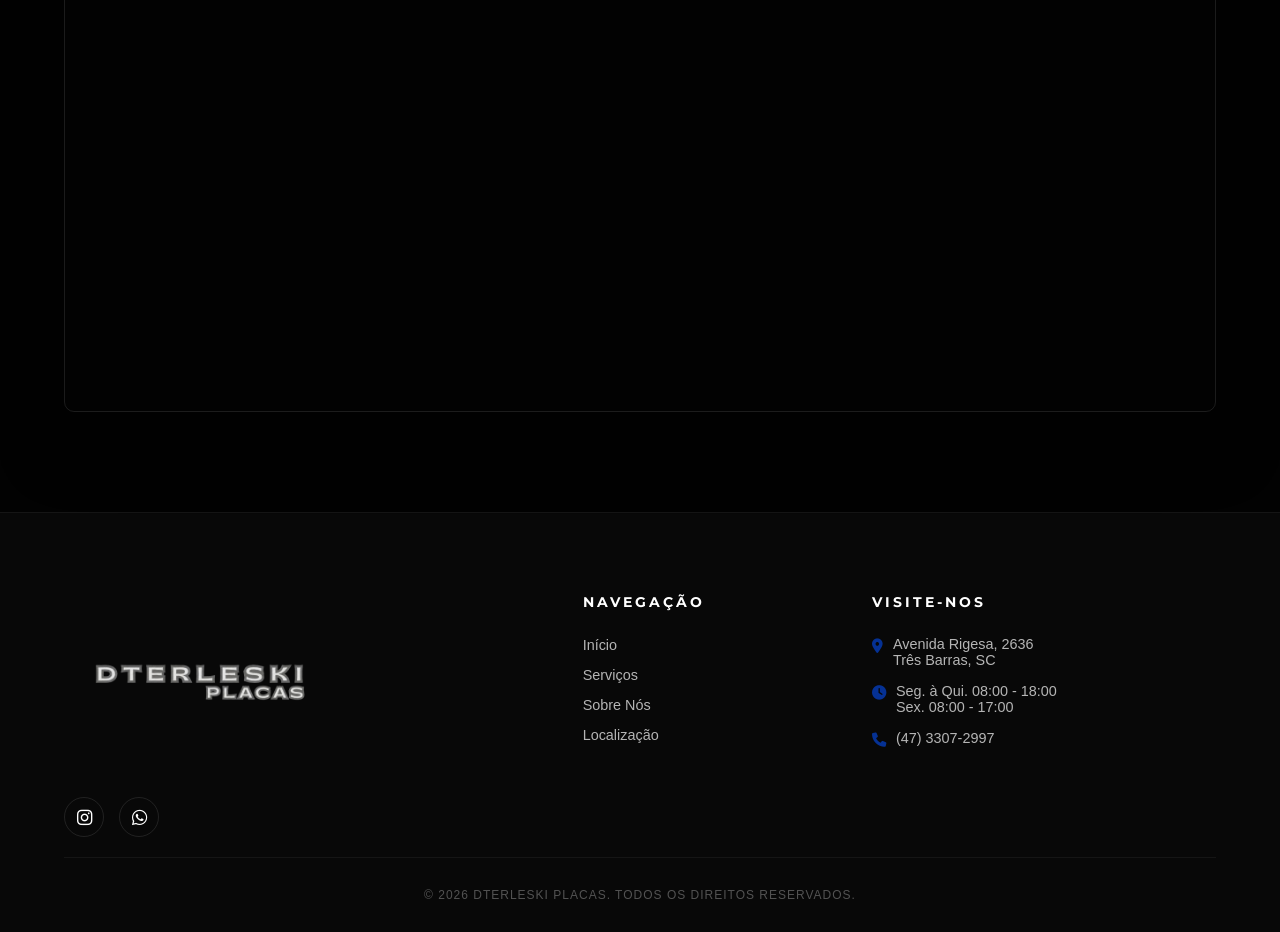
==== commit 8a036761: "Merge finalizado com sucesso" ====
--- a/index.html
+++ b/index.html
@@ -275,6 +275,8 @@
           </div>
         </div>
 
+        
+
         <div class="footer-column links">
           <h4>Navegação</h4>
           <ul>
--- a/style.css
+++ b/style.css
@@ -28,7 +28,7 @@
 }
 
 
-/* --- SCROLL REVEAL --- */
+/* --- SCROLL --- */
 
 .reveal {
     opacity: 0;
@@ -124,11 +124,17 @@
     align-items: center;
 }
 
-.logo-container .logo-img {
-    height: 120px;
-    width: auto;
-    filter: drop-shadow(0 0 8px rgba(255, 255, 255, 0.2));
-    transition: transform 0.3s ease;
+.logo-container {
+    display: flex;
+    align-items: center;
+    height: 100%; 
+}
+
+.logo-img {
+    height: 140px; 
+    width: auto;   
+    transition: transform 0.3s ease; 
+    display: block;
 }
 
 .logo-container:hover .logo-img {
@@ -146,7 +152,7 @@
     color: #ffffff;
     font-family: 'Montserrat', sans-serif;
     font-weight: 500;
-    font-size: 0.85rem;
+    font-size: 0.80rem;
     text-transform: uppercase;
     letter-spacing: 2px;
     position: relative;
@@ -195,7 +201,6 @@
 }
 
 
-/* --- TÍTULO DO VÍDEO --- */
 
 .welcome-text {
     position: absolute;
@@ -247,6 +252,7 @@
 
 /* --- SIMULADOR --- */
 
+
 .simulador-section {
     position: relative;
     padding: 0px 5%;
@@ -260,9 +266,9 @@
     display: flex;
     align-items: center;
     justify-content: center;
-    gap: 10px;
+    gap: 30px;
     max-width: 1200px;
-    margin: 1px auto 0;
+    margin: 0 auto;
     padding: 20px;
 }
 
@@ -271,6 +277,14 @@
     align-items: center;
     gap: 20px;
     flex: 1;
+    
+}
+
+.visual-wrapper {
+    display: flex;
+    align-items: center;
+    gap: 20px;
+    width: 100%;
 }
 
 .placa-base {
@@ -321,11 +335,20 @@
     margin: 0 auto;
 }
 
+
+
+.sim-hint {
+    font-size: 0.9rem;
+    color: #666;
+    margin-top: 10px;
+    text-align: center;
+}
+
 .input-container-side {
     flex: 0 0 350px;
     display: flex;
     flex-direction: column;
-    gap: 30px;
+    gap: 25px;
     padding: 40px;
     background: rgba(255, 255, 255, 0.02);
     backdrop-filter: blur(10px);
@@ -334,10 +357,32 @@
     text-align: left;
 }
 
+
+.combo-box-placas {
+    width: 100%;
+    padding: 12px;
+    background-color: #000000;
+    color: #ffffff;       
+    border: 1px solid rgba(255, 255, 255, 0.2); 
+    border-radius: 8px;
+    font-family: 'Montserrat', sans-serif;
+    font-size: 1rem;
+    cursor: pointer;
+    outline: none;
+    transition: all 0.3s ease;
+}
+
+.combo-box-placas option {
+    background-color: #1a1a1a; 
+    color: #ffffff;          
+    padding: 10px;
+}
+
+
 .input-group {
     display: flex;
     flex-direction: column;
-    gap: 12px;
+    gap: 10px;
 }
 
 .input-group label {
@@ -346,14 +391,15 @@
     text-transform: uppercase;
     letter-spacing: 2px;
     color: var(--cinza-claro);
-    opacity: 0.6;
+
+    font-weight: 700;
 }
 
 .input-container-side input {
     background: rgba(0, 0, 0, 0.4);
     border: 1px solid rgba(255, 255, 255, 0.1);
-    padding: 18px;
-    font-size: 1.8rem;
+    padding: 15px;
+    font-size: 1.6rem;
     color: #fff;
     font-family: 'Montserrat', sans-serif;
     font-weight: 700;
@@ -367,7 +413,7 @@
 
 .input-container-side input:focus {
     border-color: #053194;
-    box-shadow: 0 0 20px rgba(0, 0, 0, 0.1);
+    box-shadow: 0 0 20px rgba(5, 49, 148, 0.2);
     transform: translateY(-2px);
 }
 
@@ -375,27 +421,18 @@
     display: flex;
     flex-direction: column;
     gap: 10px;
+    border-top: 1px solid rgba(255, 255, 255, 0.05);
+    padding-top: 20px;
 }
 
 .modelo-badge {
     display: inline-block;
-    background: #000000;
-    color: #053194;
-    padding: 8px 16px;
-    border-radius: 50px;
-    font-family: 'Montserrat', sans-serif;
-    font-size: 0.7rem;
-    font-weight: 700;
-    text-transform: uppercase;
-    letter-spacing: 2px;
-    border: 1px solid rgba(37, 211, 102, 0.2);
+    color: #fff;
+    font-family: 'Montserrat', sans-serif;
+    font-size: 0.8rem;
+    font-weight: 500;
     text-align: center;
-}
-
-.tipo-moto ~ .input-container-side .modelo-badge {
-    background: rgba(246, 171, 30, 0.1);
-    color: #053194;
-    border-color: rgba(246, 171, 30, 0.2);
+    opacity: 0.7;
 }
 
 .sim-seta {
@@ -410,6 +447,7 @@
     display: flex;
     align-items: center;
     justify-content: center;
+    z-index: 5;
 }
 
 .sim-seta:hover {
@@ -757,6 +795,7 @@
 .footer-social-icons {
     display: flex;
     gap: 15px;
+    
 }
 
 .footer-social-icons a {
@@ -770,6 +809,7 @@
     color: #fff;
     font-size: 1.1rem;
     transition: all 0.3s ease;
+    text-decoration: none;
 }
 
 .footer-social-icons a:hover {
@@ -813,7 +853,7 @@
 }
 
 .footer-bottom {
-    margin-top: 60px;
+    margin-top: 20px;
     padding-top: 30px;
     border-top: 1px solid rgba(255, 255, 255, 0.05);
     text-align: center;
@@ -827,7 +867,6 @@
 }
 
 /*SEÇÃO NOMES DESENVOLVEDORES*/
-/*---------------------------*/
 
 .names-devs ul li{
     list-style: none;
@@ -848,7 +887,6 @@
         color: #005582;
         transform : scale(1.1);
 }
-
 
 @media (max-width: 768px) {
     .footer-container {
@@ -982,30 +1020,21 @@
     object-fit: cover;
     object-position: center;
 }
-@media (max-width: 768px) {
-    
-    .video-bg {
-        display: none;
-    }
-
-    
-    .img-bg-mobile {
-        display: block;
-    }
-
-   
-    .carro-base {
-        height: 60vh;
-        min-height: 400px;
-    }
+
+
+.menu-toggle {
+    display: none;
+    font-size: 1.8rem;
+    color: #fff;
+    cursor: pointer;
 }
 
 @media (max-width: 992px) {
     .container-header {
-        padding: 0 20px;
-    }
-
-    
+        padding: 0 15px;
+        justify-content: space-between;
+    }
+
     .menu-navegacao ul {
         gap: 15px;
     }
@@ -1015,7 +1044,6 @@
         gap: 10px;
     }
 
-    
     .simulador-main-content {
         flex-direction: column;
         gap: 40px;
@@ -1028,7 +1056,6 @@
         padding: 25px;
     }
 
-    
     .about-section {
         flex-direction: column;
         text-align: center;
@@ -1056,29 +1083,60 @@
     
 }
 
-
 @media (max-width: 768px) {
     header { 
         height: 75px; 
     }
 
     .logo-container .logo-img { 
-        height: 50px;
+        height: 110px !important;
+        width: auto;
+        transform: scale(1.2);
     }
 
     
+    .menu-toggle {
+        display: block;
+        z-index: 1001;
+    }
+
+    .menu-navegacao {
+        position: fixed;
+        top: 0;
+        right: -100%;
+        width: 75%;
+        height: 100vh;
+        background: rgba(8, 8, 8, 0.98);
+        backdrop-filter: blur(10px);
+        transition: 0.4s cubic-bezier(0.4, 0, 0.2, 1);
+        z-index: 1000;
+        display: flex;
+        justify-content: center;
+        align-items: center;
+    }
+
+    .menu-navegacao.active {
+        right: 0; 
+    }
+
     .menu-navegacao ul {
-        gap: 10px;
+        flex-direction: column;
+        gap: 35px;
     }
 
     .menu-navegacao ul li a {
-        font-size: 0.65rem;
-        letter-spacing: 1px;
+        font-size: 1.3rem; 
+        letter-spacing: 2px;
     }
 
     .header-socials {
         display: none; 
     }
+
+    
+    .video-bg { display: none; }
+    .img-bg-mobile { display: block; }
+    .carro-base { height: 60vh; min-height: 400px; }
 
     .welcome-text { 
         top: 32%; 
@@ -1089,9 +1147,8 @@
     .welcome-text .line-large { font-size: 2.0rem; }
     .welcome-text .line-medium { font-size: 2.0rem; }
 
-    /* Ajuste das placas no Simulador Mobile */
-    .tipo-carro .caracteres-placa {top: 55%;}
-    .tipo-carro .caracteres-placa { font-size: 2.5rem; }
+    
+    .tipo-carro .caracteres-placa { top: 55%; font-size: 2.5rem; }
     .tipo-moto .caracteres-placa { font-size: 2.2rem; }
 
     .input-container-side input {
@@ -1099,15 +1156,9 @@
         padding: 12px;
     }
 
-    .cards {
-        grid-template-columns: 1fr;
-        gap: 10px;
-    }
-
-    /* Mapa e Rodapé */
-    .map-container {
-        height: 300px;
-    }
+    
+    .cards { grid-template-columns: 1fr; gap: 10px; }
+    .map-container { height: 300px; }
 
     .footer-column.branding,
     .footer-column.contact p {
@@ -1125,16 +1176,7 @@
     }
 }
 
-
 @media (max-width: 360px) {
-    .menu-navegacao ul {
-        gap: 5px;
-    }
-    
-    .menu-navegacao ul li a {
-        font-size: 0.55rem;
-    }
-
     .welcome-text .line-large, 
     .welcome-text .line-medium { 
         font-size: 1.7rem; 
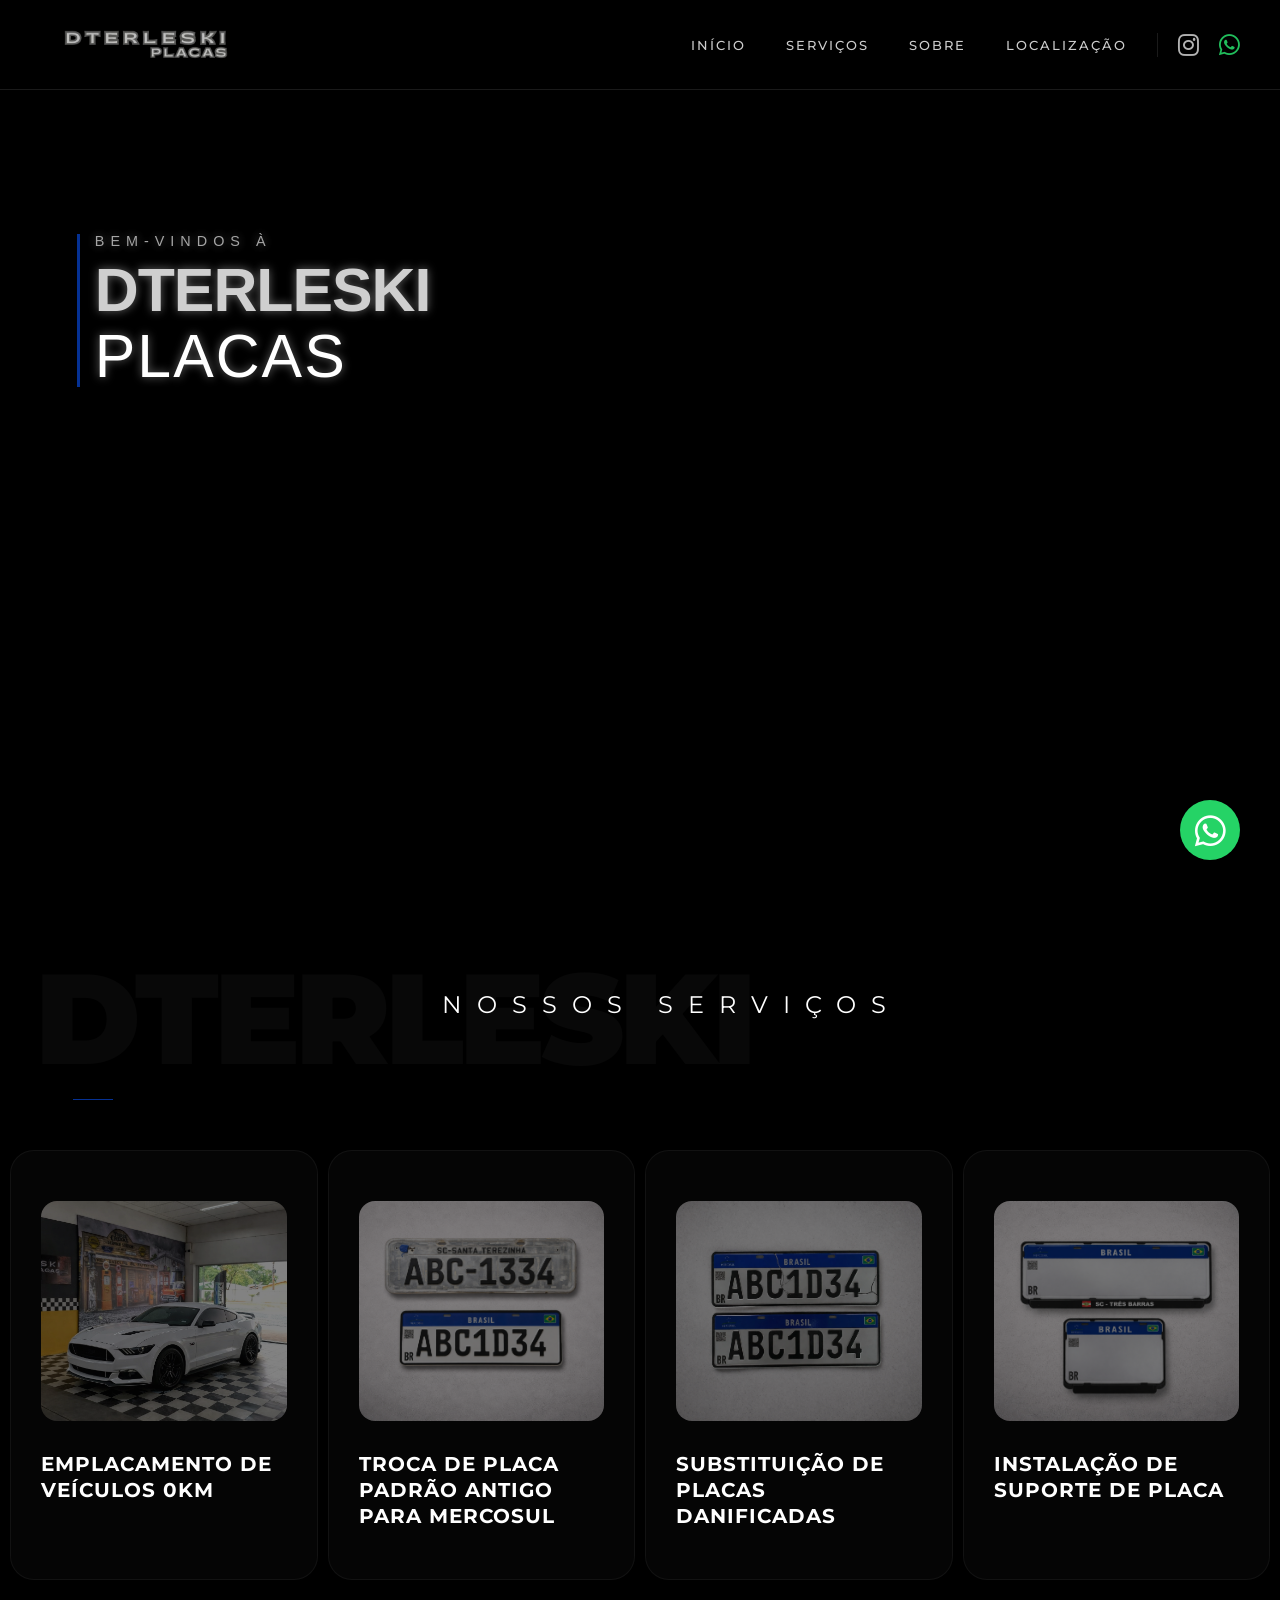
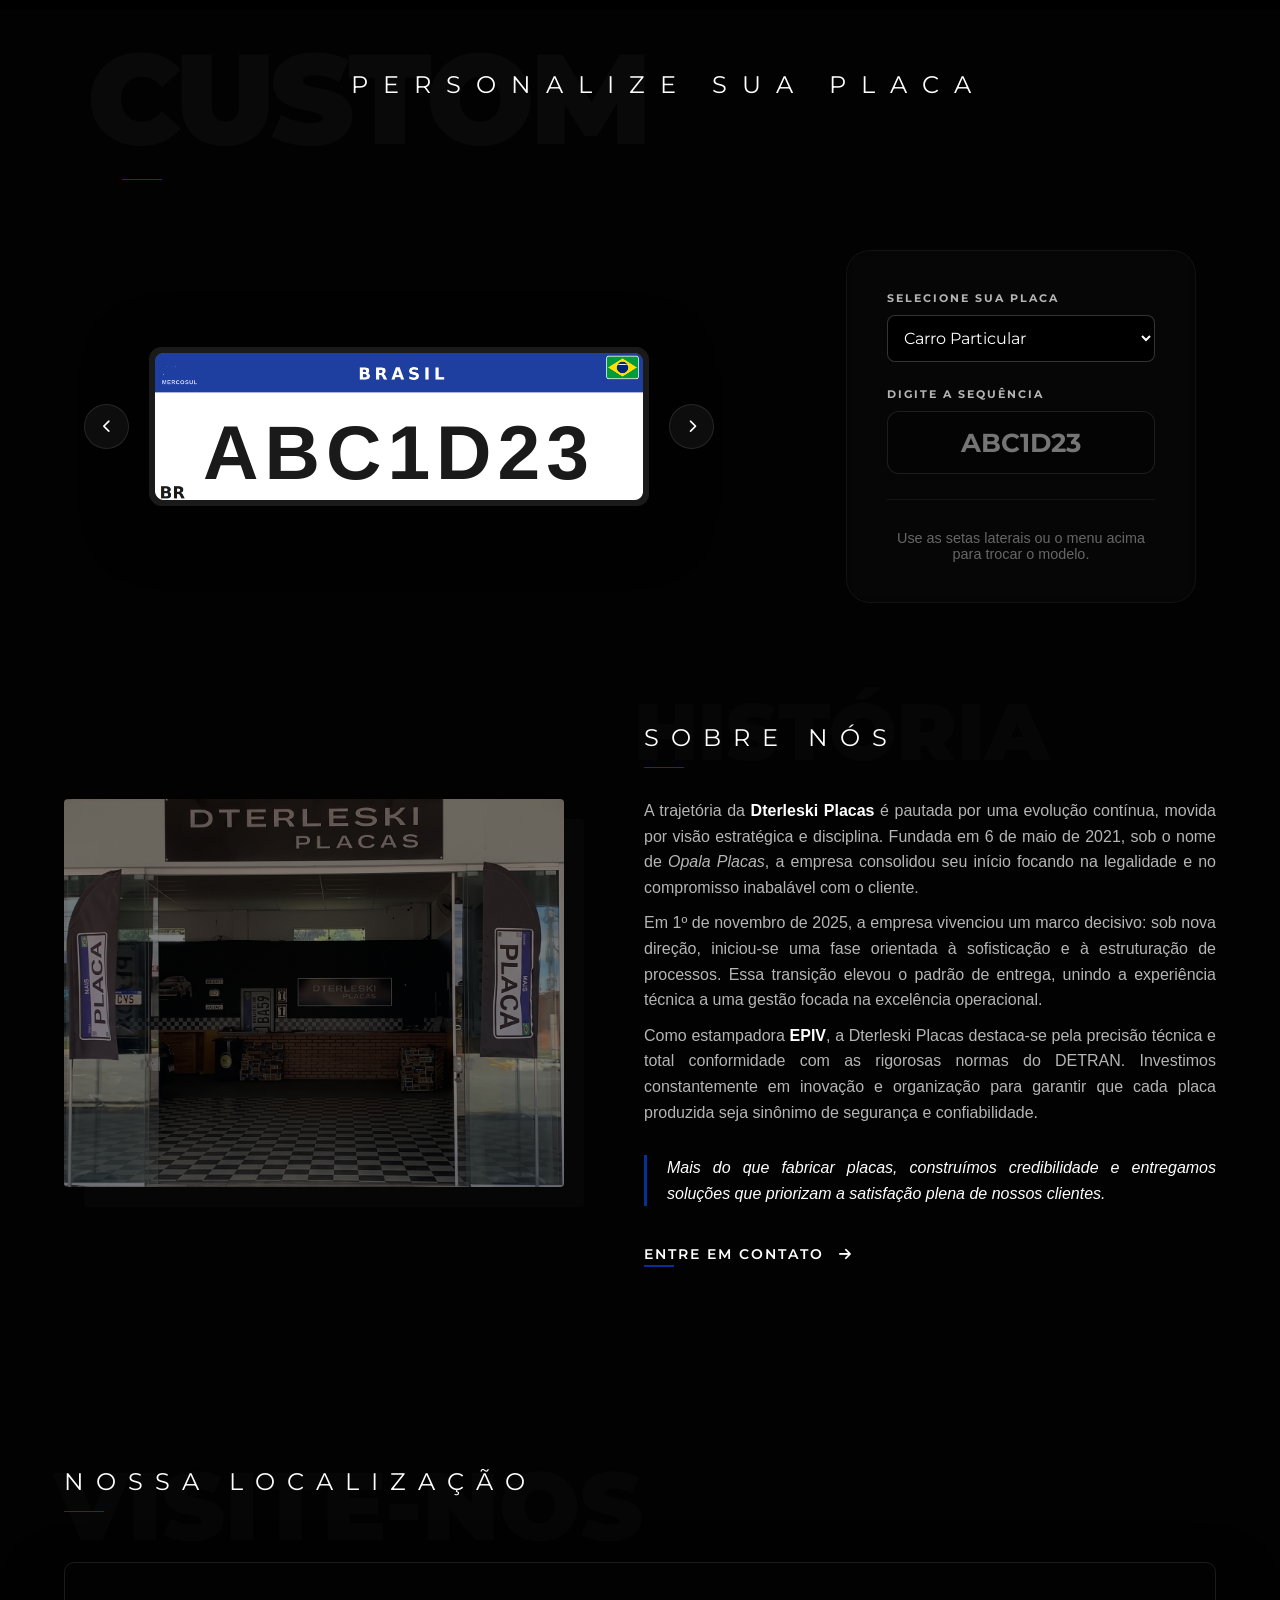
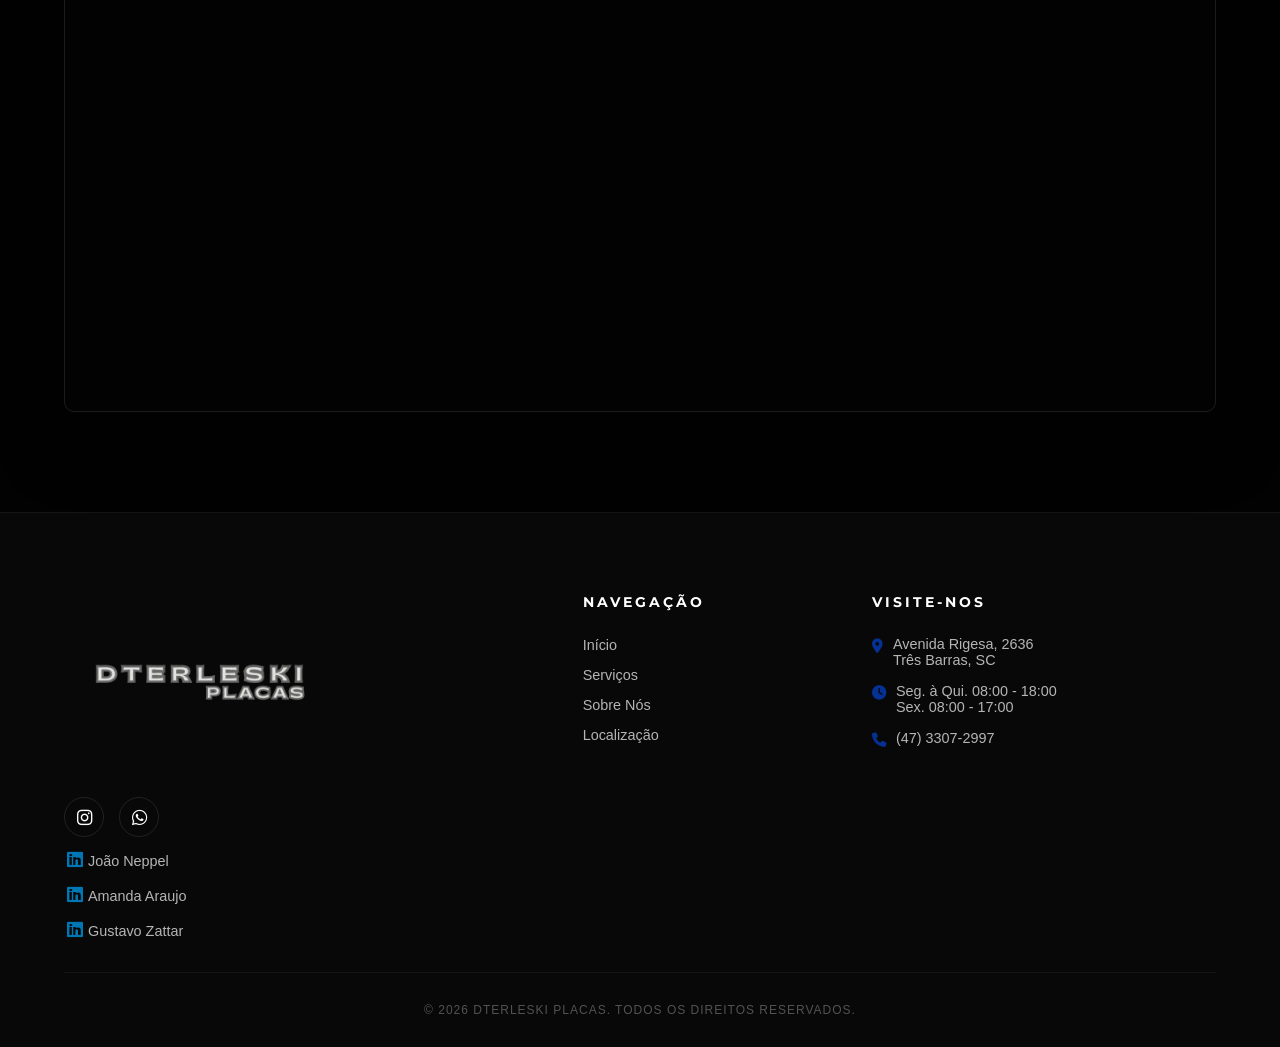
==== commit f5611664: "recolocando o css e os nomes" ====
--- a/index.html
+++ b/index.html
@@ -273,6 +273,14 @@
               ><i class="fab fa-whatsapp"></i
             ></a>
           </div>
+
+          <div class="names-devs">
+            <ul>
+              <li><a href="https://www.linkedin.com/in/joao-neppel/"><i class="fab fa-linkedin"></i>João Neppel</a></li>
+               <li><a href="https://www.linkedin.com/in/amanda-renata-dev/"><i class="fab fa-linkedin"></i>Amanda Araujo</a></li>
+                <li><a href="#"><i class="fab fa-linkedin"></i>Gustavo Zattar</a></li>
+            </ul>
+          </div>
         </div>
 
         
--- a/style.css
+++ b/style.css
@@ -867,13 +867,22 @@
 }
 
 /*SEÇÃO NOMES DESENVOLVEDORES*/
+/*---------------------------*/
+.names-devs{
+
+margin-top: 10px;
+    
+}
+
 
 .names-devs ul li{
     list-style: none;
+    gap: 0;
 } 
 .names-devs ul li a{
     color:var(--cinza-claro);
     text-decoration: none;
+
 }
 
 .fa-linkedin{
@@ -887,6 +896,7 @@
         color: #005582;
         transform : scale(1.1);
 }
+
 
 @media (max-width: 768px) {
     .footer-container {
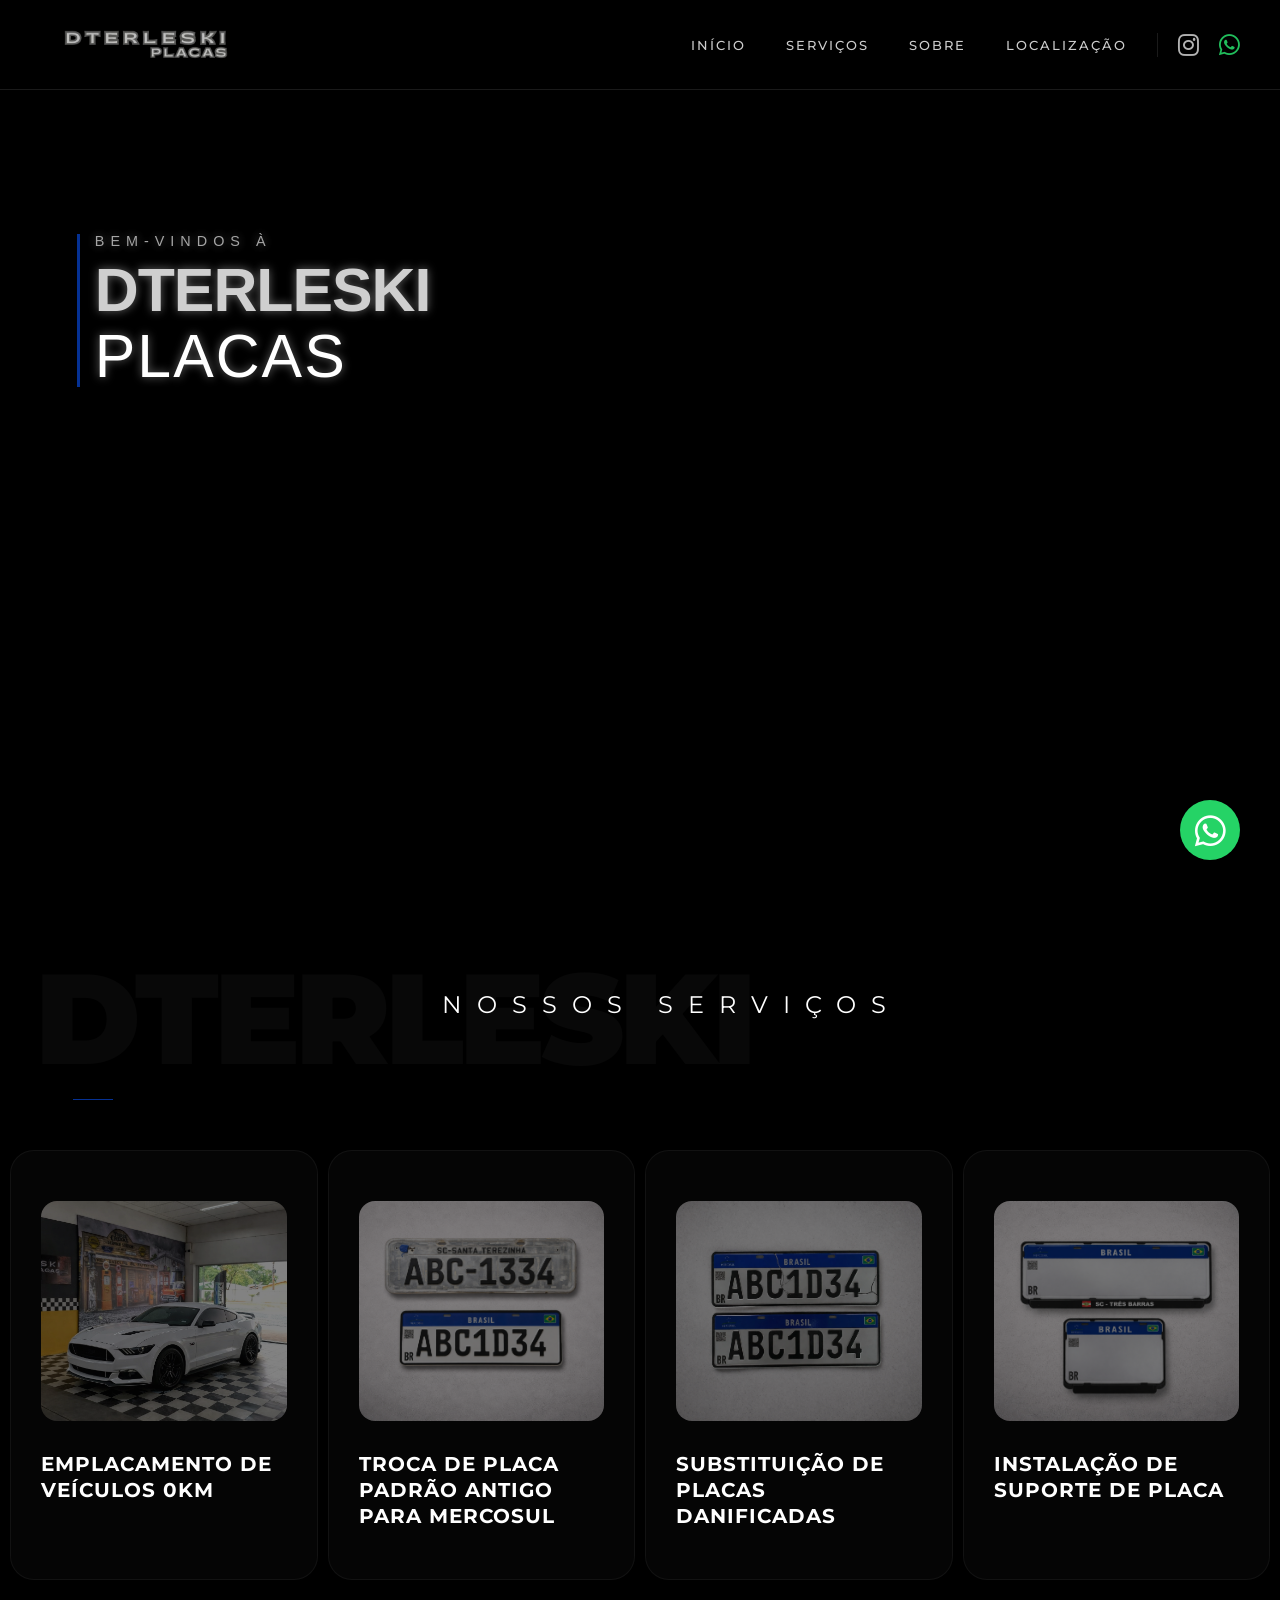
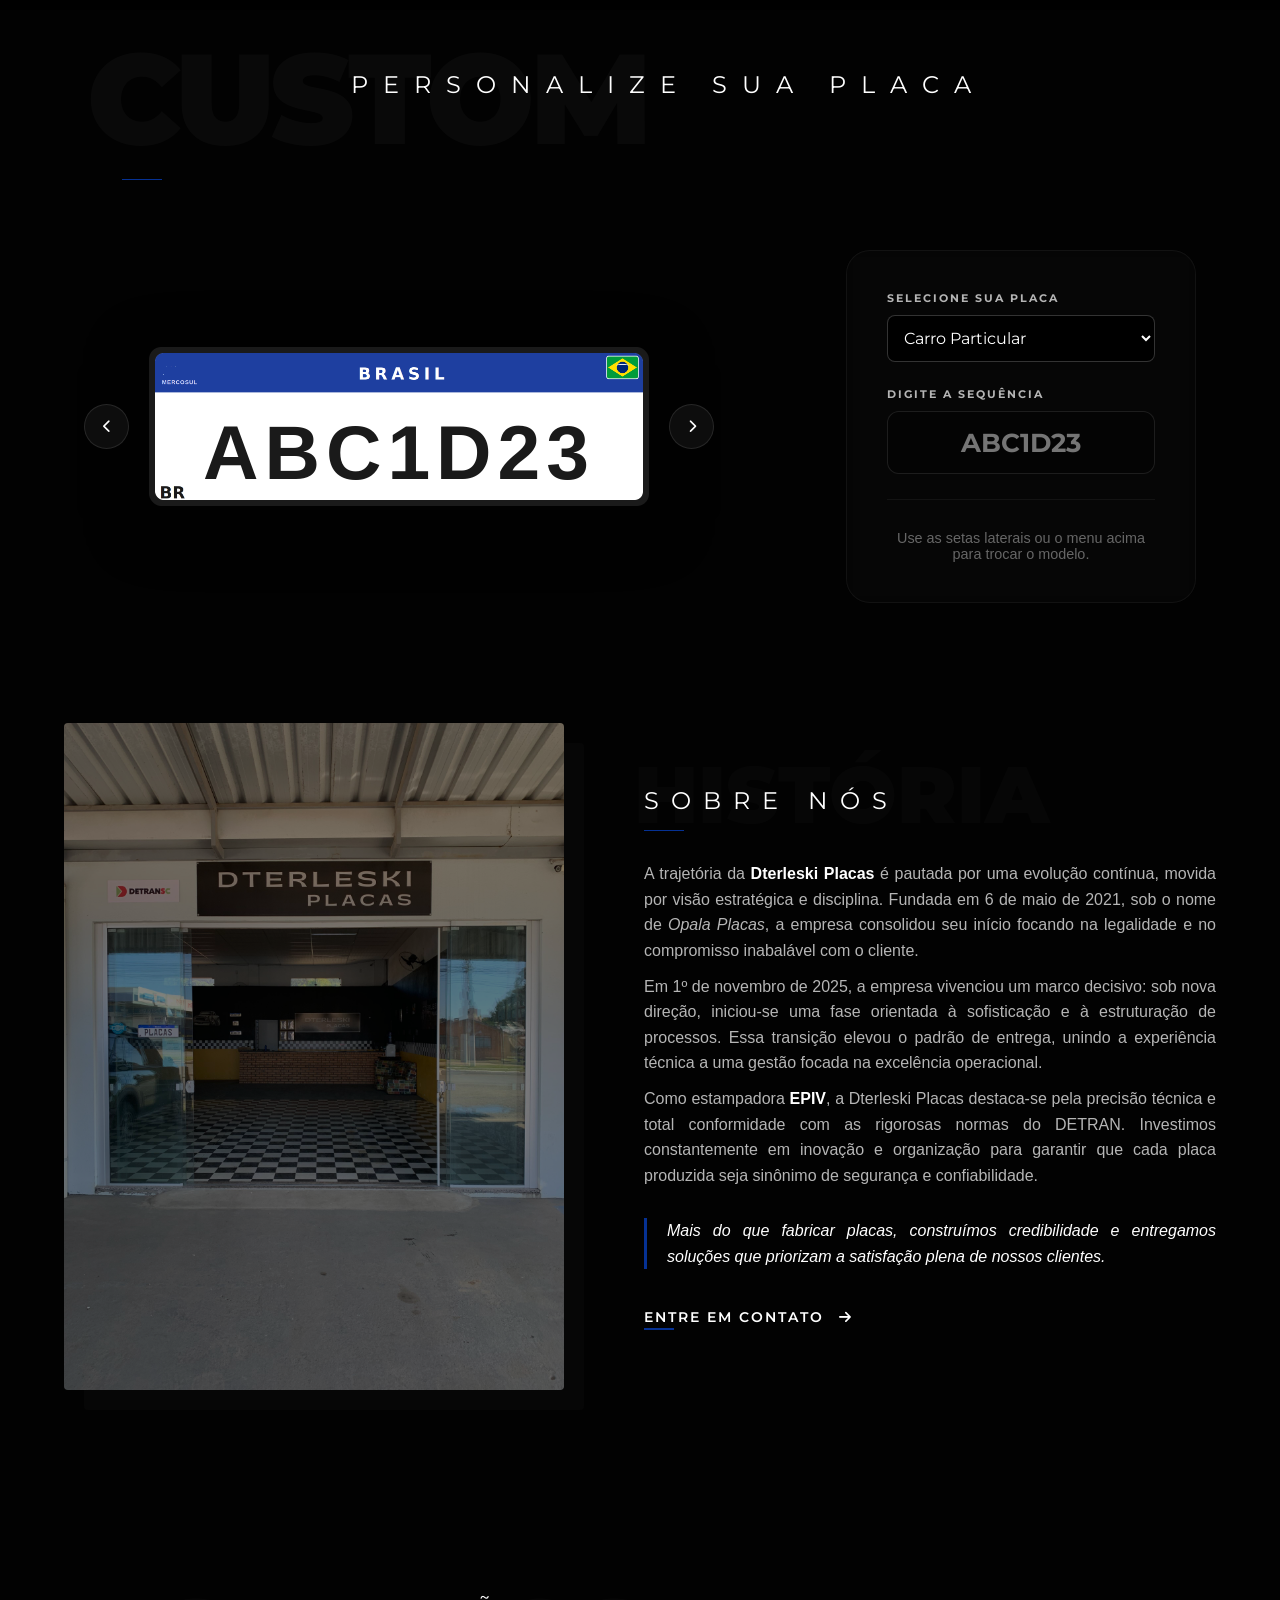
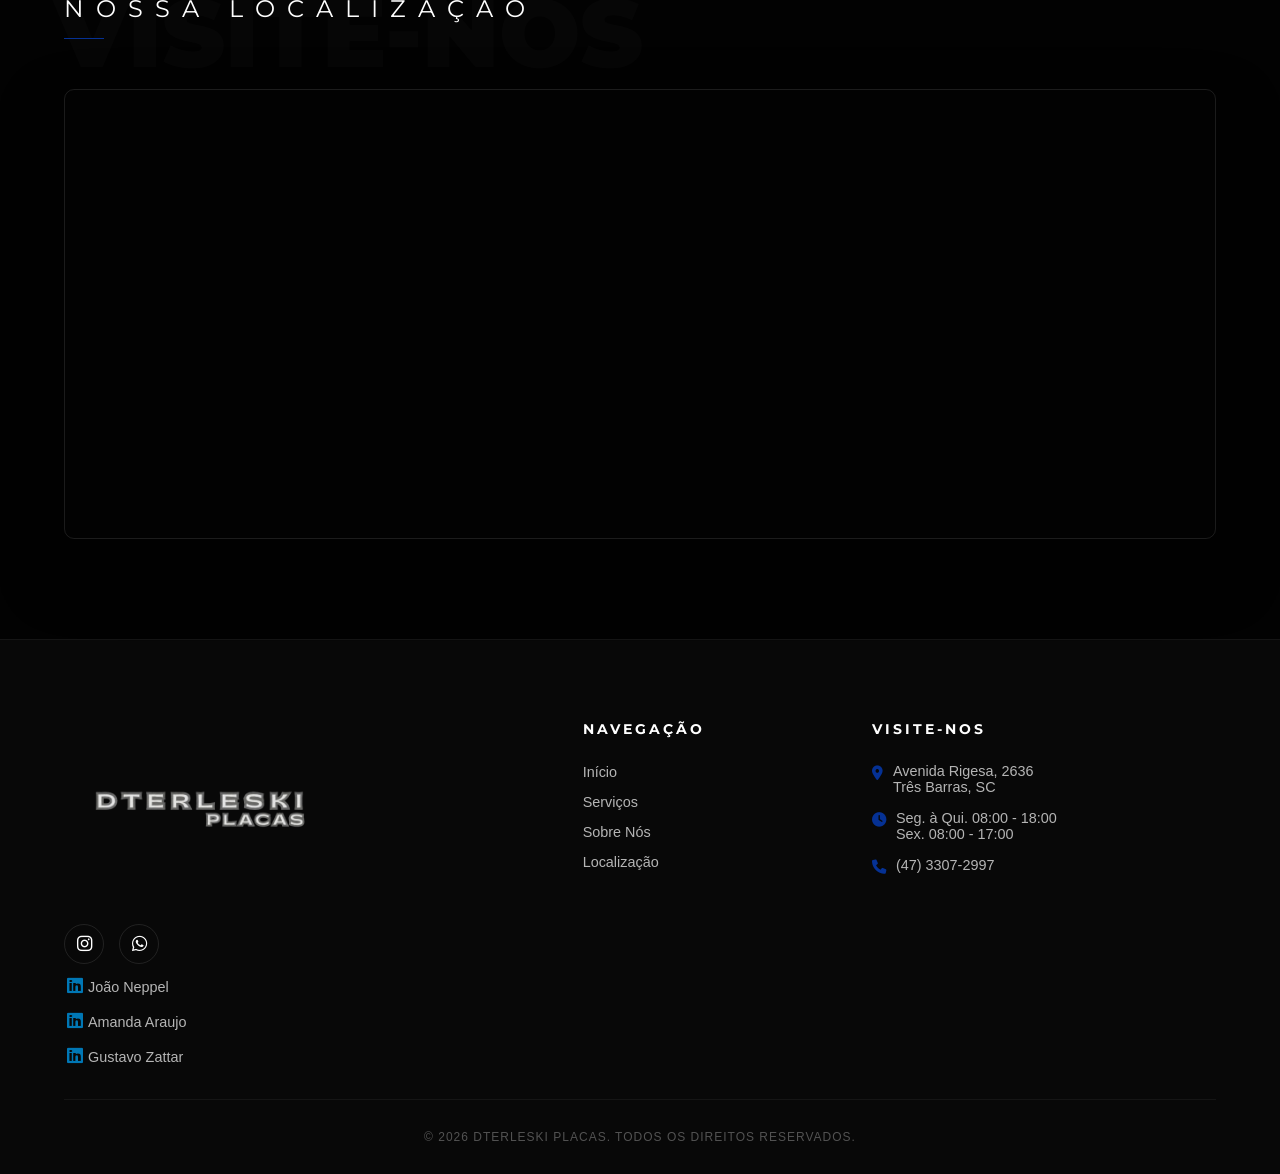
==== commit 171bdc5c: "atualização da fachada" ====
--- a/index.html
+++ b/index.html
@@ -186,7 +186,7 @@
 
       <section class="about-section" id="Sobre">
         <div class="about-image">
-          <img src="imagens/fachada-deterleski.png" alt="Dterleski Placas" />
+          <img src="imagens/fachada_dterleski02.jpg" alt="Dterleski Placas" />
         </div>
 
         <div class="about-content">
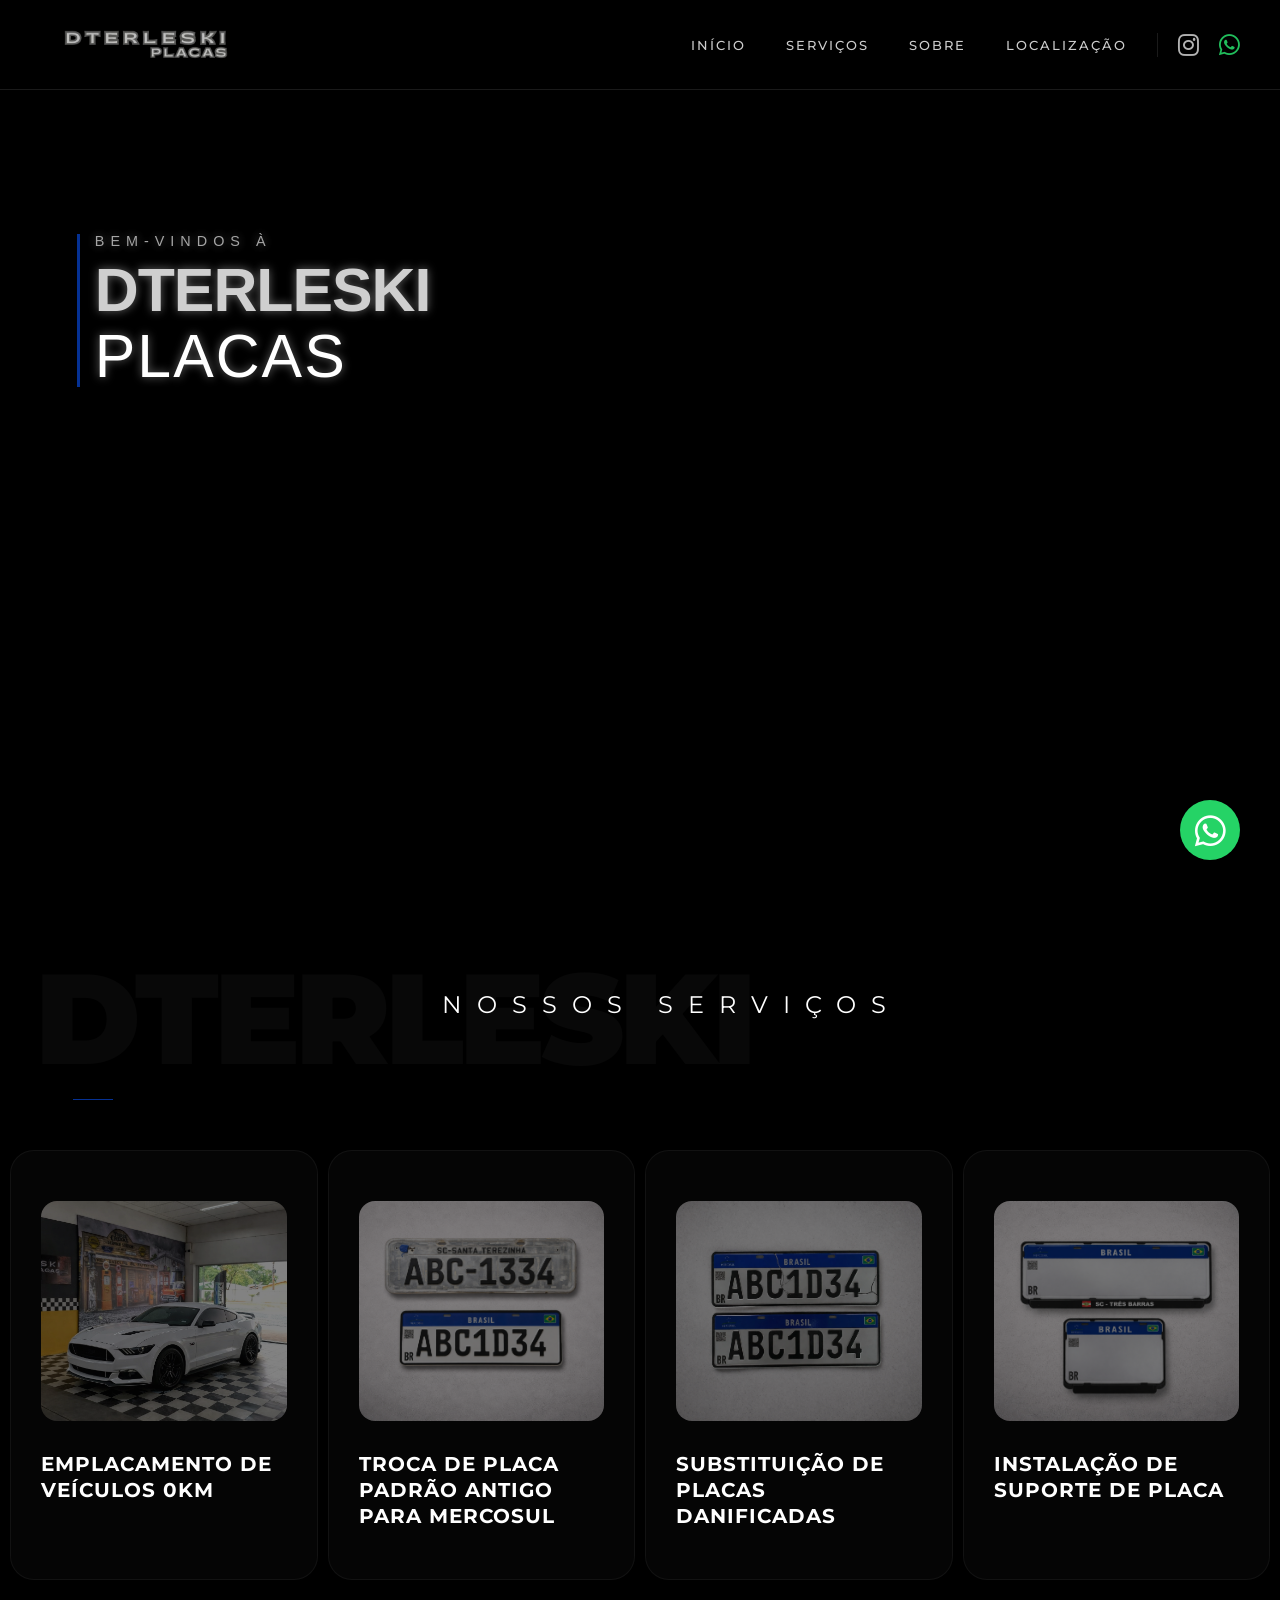
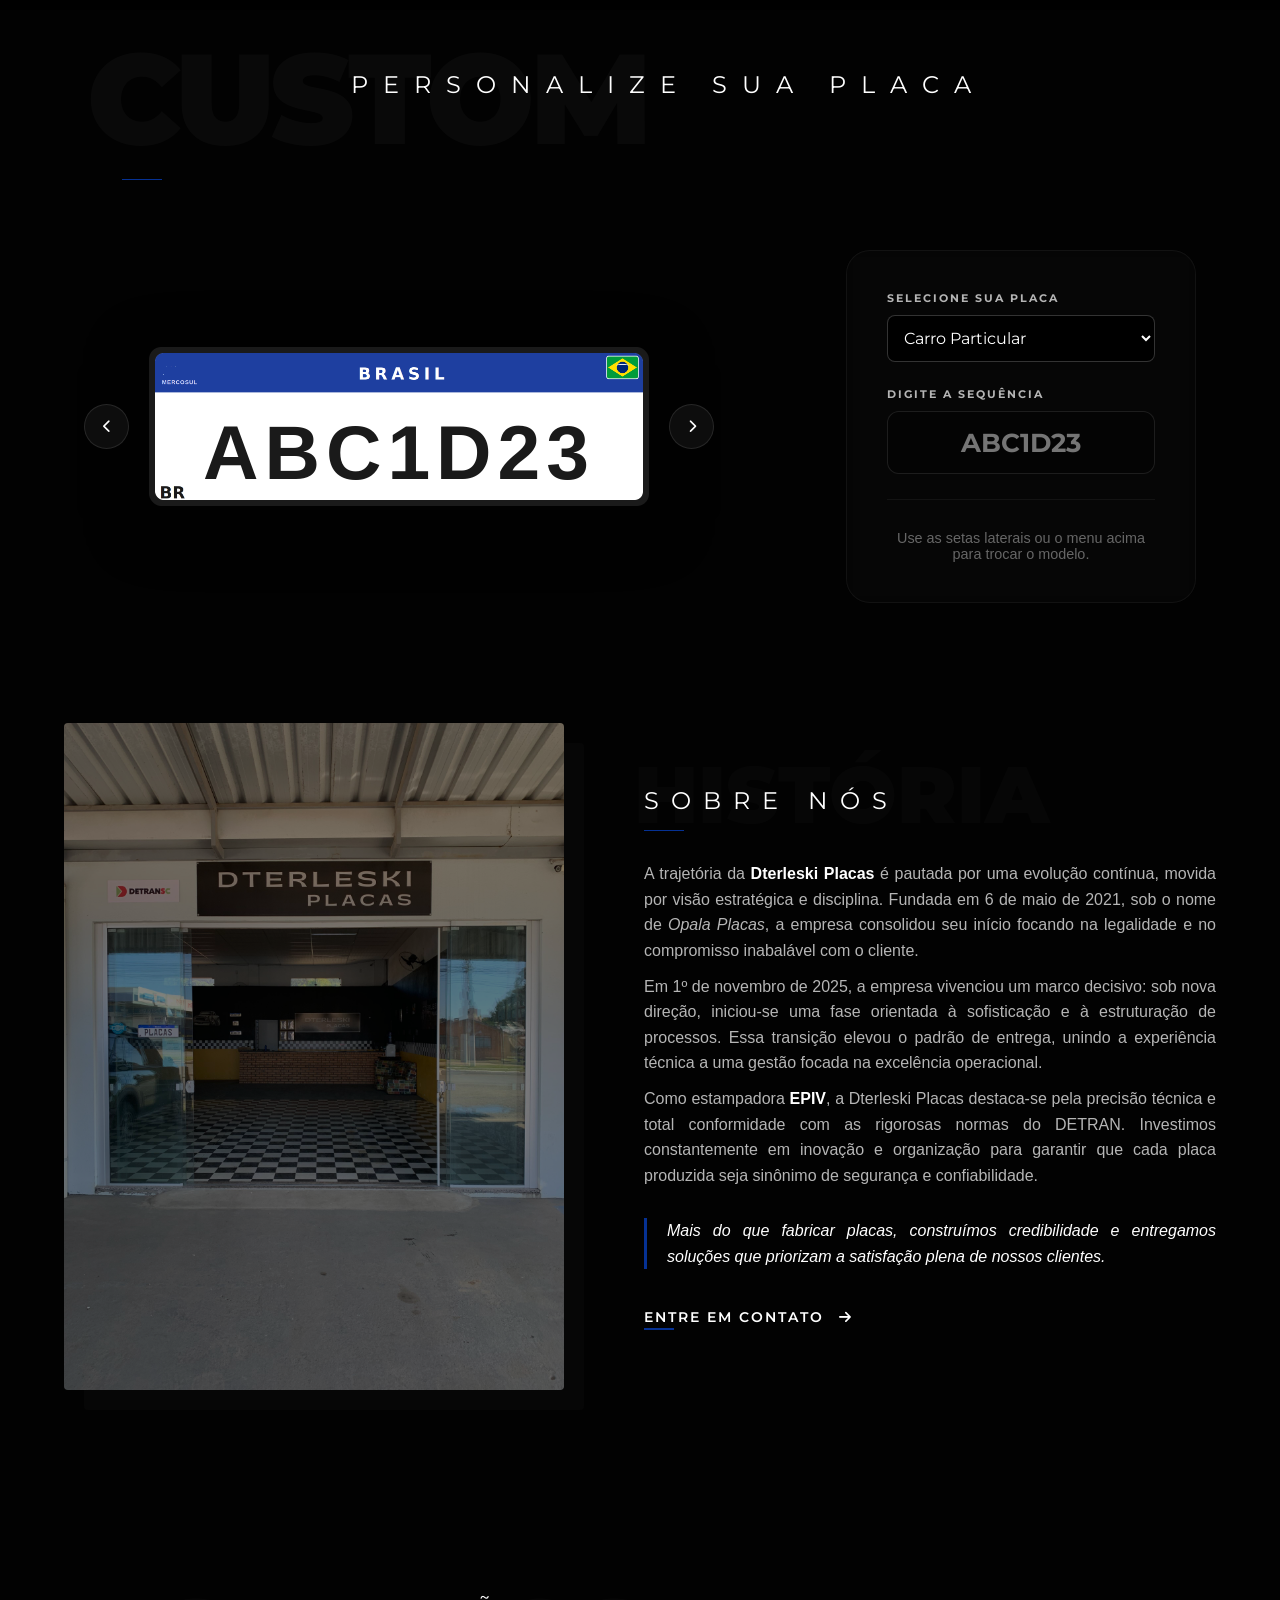
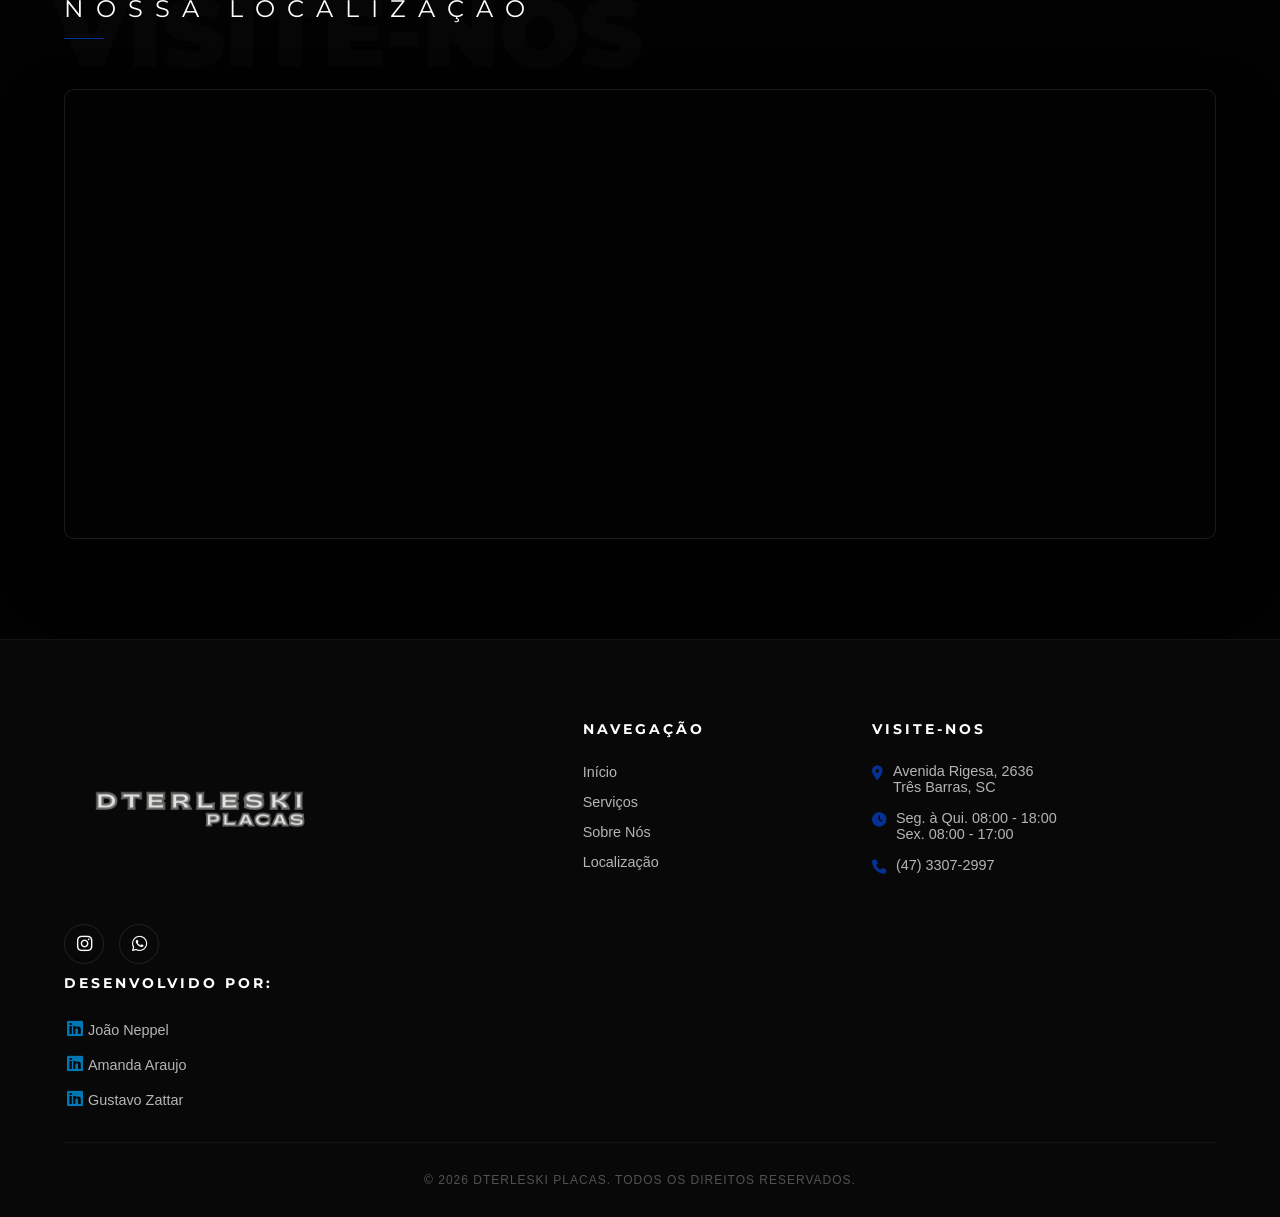
==== commit 9d58197b: "atualização da fachada" ====
--- a/index.html
+++ b/index.html
@@ -275,6 +275,7 @@
           </div>
 
           <div class="names-devs">
+            <h4>DESENVOLVIDO POR:</h4>
             <ul>
               <li><a href="https://www.linkedin.com/in/joao-neppel/"><i class="fab fa-linkedin"></i>João Neppel</a></li>
                <li><a href="https://www.linkedin.com/in/amanda-renata-dev/"><i class="fab fa-linkedin"></i>Amanda Araujo</a></li>
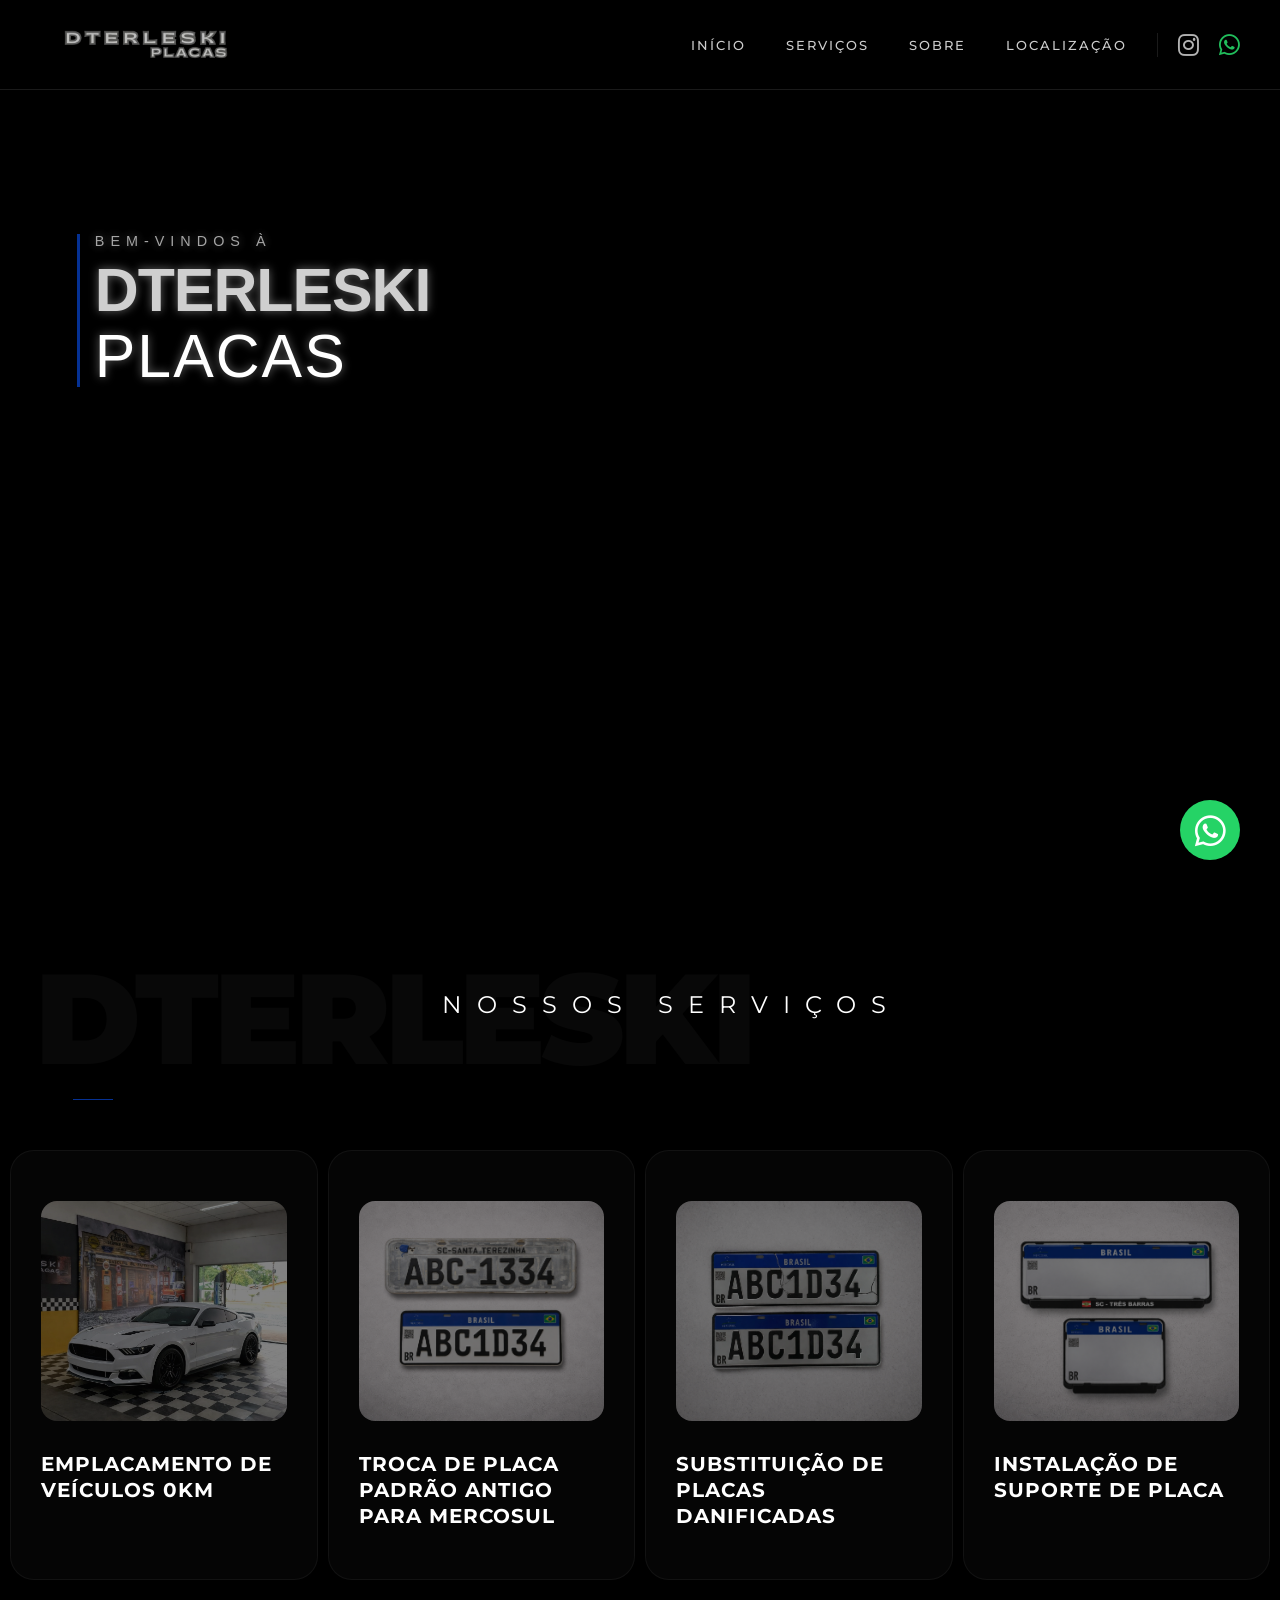
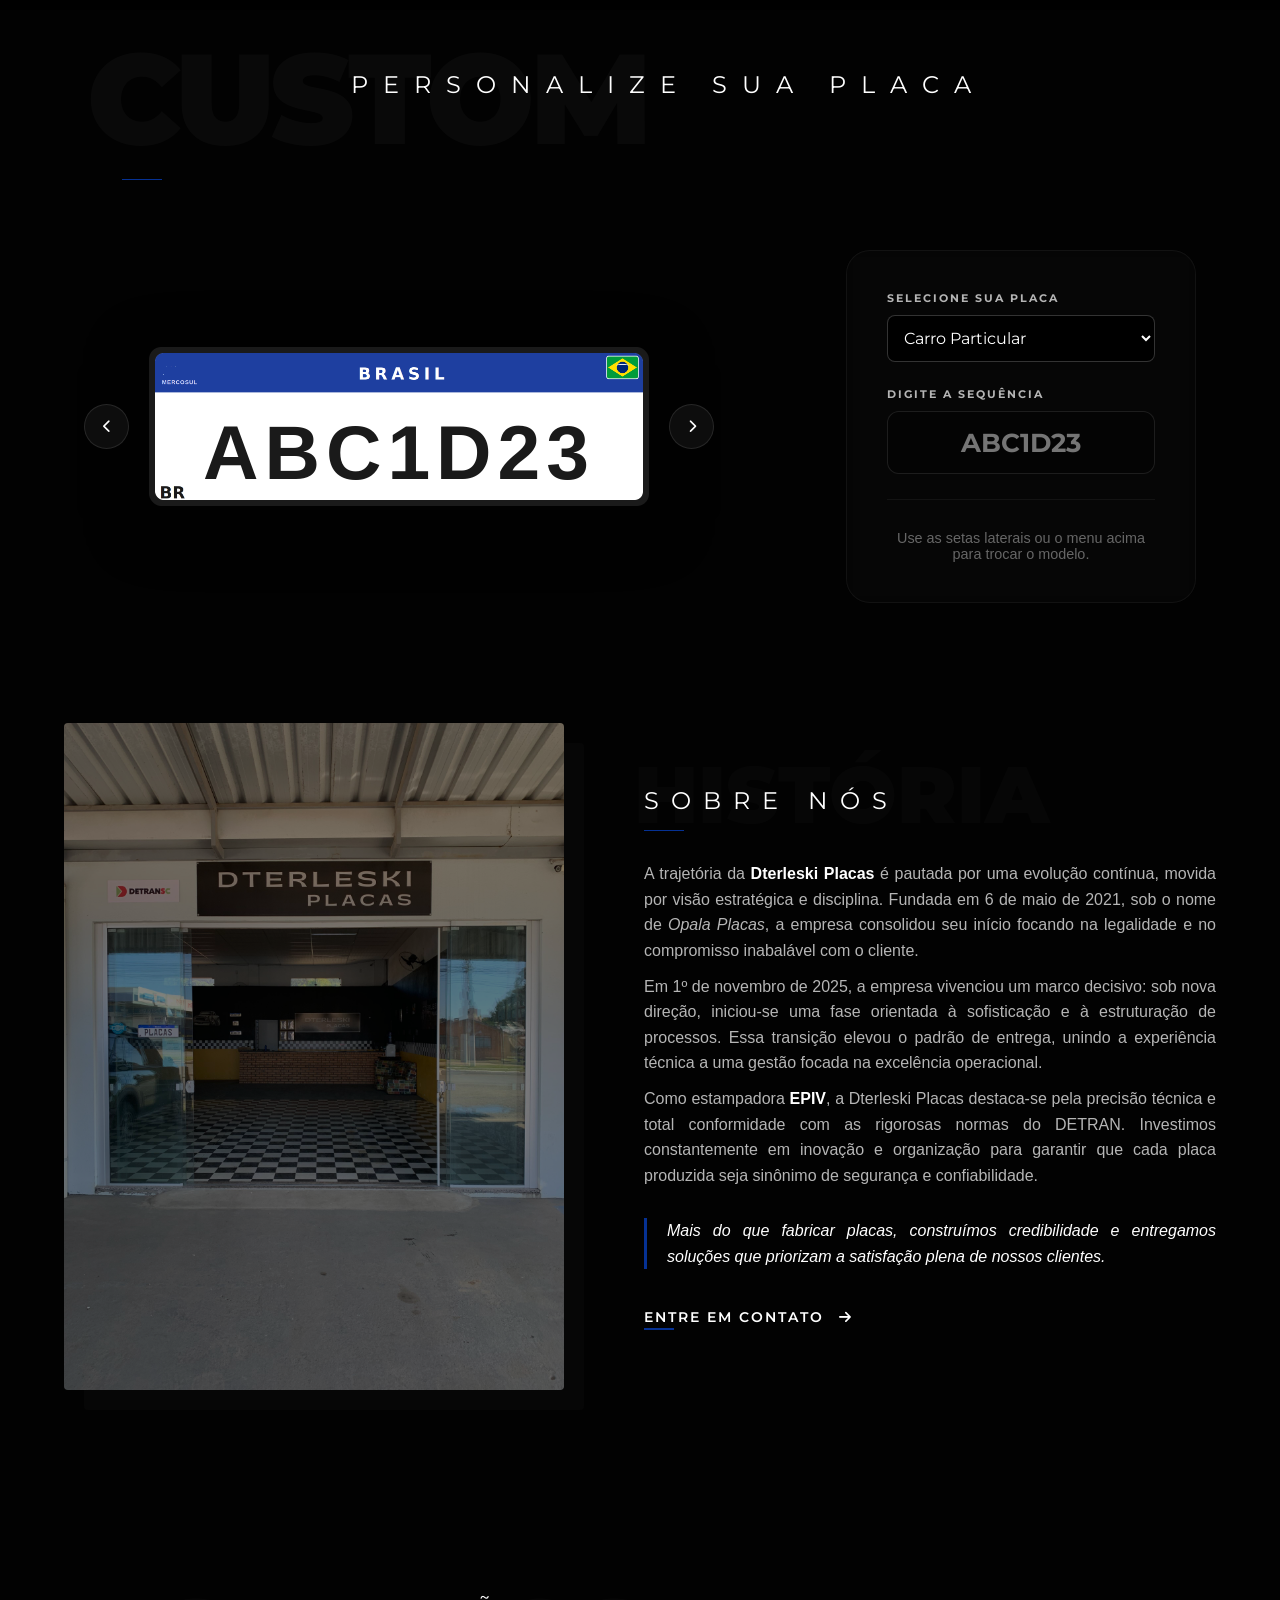
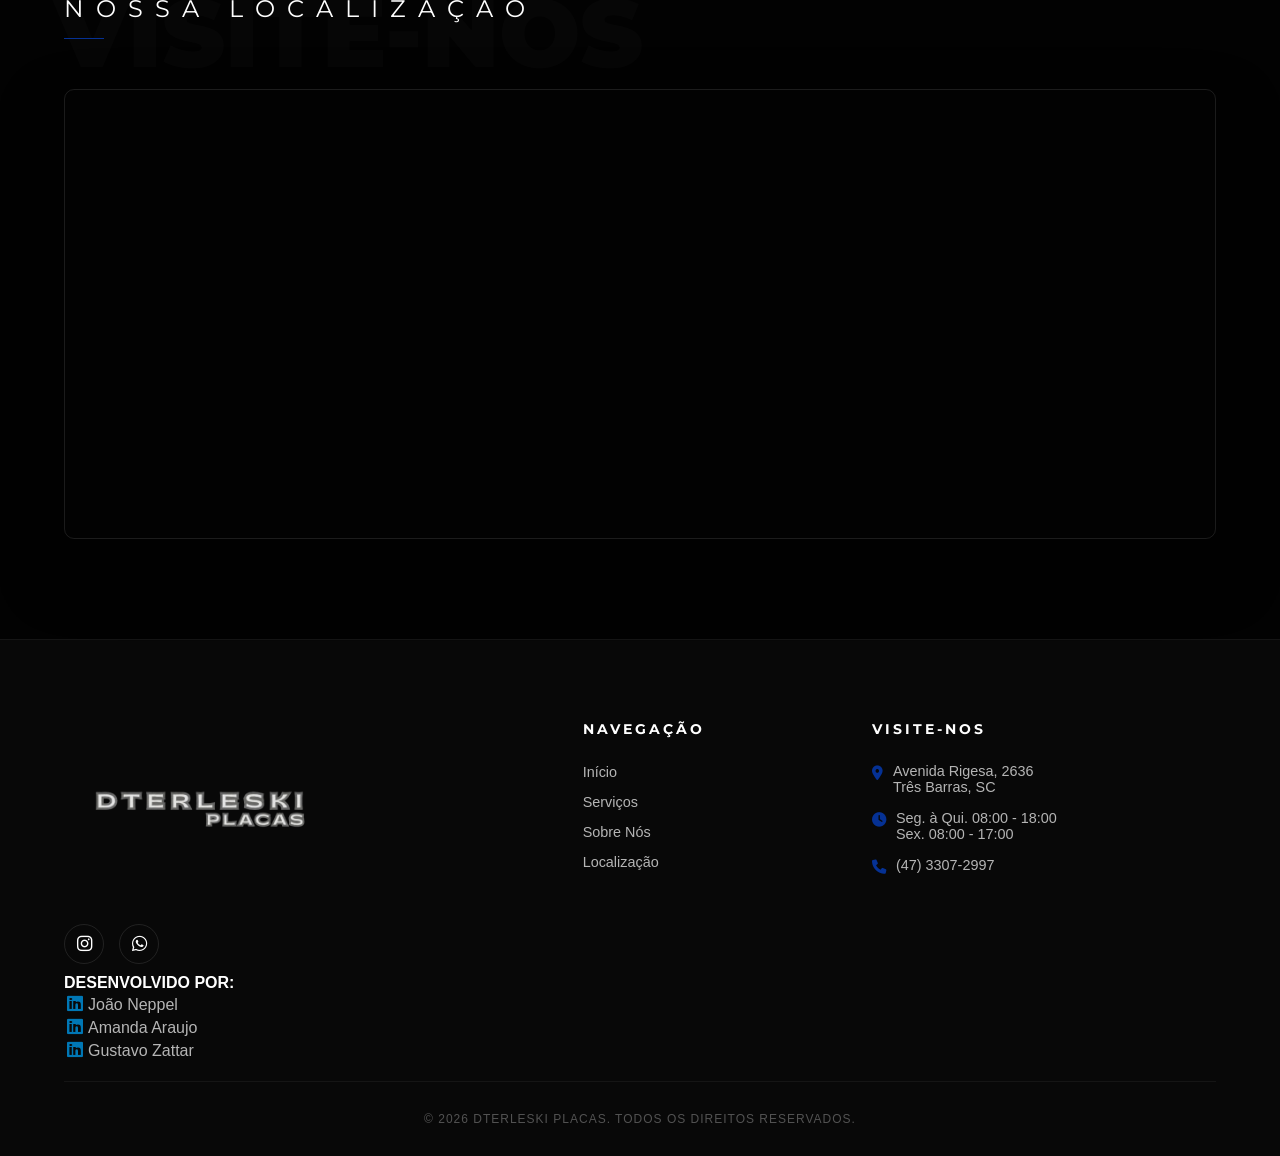
==== commit 0c45f395: "atualização do faltante" ====
--- a/index.html
+++ b/index.html
@@ -273,18 +273,7 @@
               ><i class="fab fa-whatsapp"></i
             ></a>
           </div>
-
-          <div class="names-devs">
-            <h4>DESENVOLVIDO POR:</h4>
-            <ul>
-              <li><a href="https://www.linkedin.com/in/joao-neppel/"><i class="fab fa-linkedin"></i>João Neppel</a></li>
-               <li><a href="https://www.linkedin.com/in/amanda-renata-dev/"><i class="fab fa-linkedin"></i>Amanda Araujo</a></li>
-                <li><a href="#"><i class="fab fa-linkedin"></i>Gustavo Zattar</a></li>
-            </ul>
-          </div>
-        </div>
-
-        
+        </div>
 
         <div class="footer-column links">
           <h4>Navegação</h4>
@@ -310,8 +299,17 @@
         </div>
       </div>
 
+      <div class="names-devs">
+        <h4>DESENVOLVIDO POR:</h4>
+        <ul>
+          <li><a href="https://www.linkedin.com/in/joao-neppel/"><i class="fab fa-linkedin"></i>João Neppel</a></li>
+          <li><a href="https://www.linkedin.com/in/amanda-renata-dev/"><i class="fab fa-linkedin"></i>Amanda Araujo</a></li>
+          <li><a href="https://www.linkedin.com/in/gustavo-zattar-14397740a/"><i class="fab fa-linkedin"></i>Gustavo Zattar</a></li>
+        </ul>
+      </div>
+
       <div class="footer-bottom">
-        <p>&copy; 2026 Dterleski Placas. Todos os direitos reservados.</p>
+        <p>© 2026 Dterleski Placas. Todos os direitos reservados.</p>
       </div>
     </footer>
 
@@ -322,3 +320,8 @@
     <i class="fab fa-whatsapp"></i>
   </a>
 </html>
+
+
+
+
+
--- a/style.css
+++ b/style.css
@@ -899,201 +899,6 @@
 
 
 @media (max-width: 768px) {
-    .footer-container {
-        grid-template-columns: 1fr;
-        text-align: center;
-        gap: 40px;
-    }
-
-    .footer-column.branding,
-    .footer-column.contact p {
-        align-items: center;
-        justify-content: center;
-        margin: 0 auto;
-    }
-
-    .footer-social-icons { justify-content: center; }
-}
-
-
-
-
-
-/* --- WHATSAPP FLUTUANTE --- */
-
-.whatsapp-float {
-    position: fixed;
-    width: 60px;
-    height: 60px;
-    bottom: 40px;
-    right: 40px;
-    background-color: var(--whatsapp);
-    color: #FFF;
-    border-radius: 50%;
-    display: flex;
-    align-items: center;
-    justify-content: center;
-    font-size: 35px;
-    z-index: 1000;
-    text-decoration: none;
-    transition: all 0.3s ease;
-    box-shadow: 0 10px 20px rgba(0, 0, 0, 0.3);
-}
-
-.whatsapp-float:hover {
-    transform: scale(1.1);
-}
-
-
-/* --- CTAs DO HEADER --- */
-
-.menu-navegacao {
-    display: flex;
-    align-items: center;
-    gap: 30px;
-}
-
-.header-socials {
-    display: flex;
-    align-items: center;
-    gap: 20px;
-    border-left: 1px solid rgba(255, 255, 255, 0.1);
-    padding-left: 20px;
-}
-
-.social-icon {
-    color: #fff;
-    font-size: 1.5rem;
-    opacity: 0.7;
-    transition: all 0.3s ease;
-    text-decoration: none;
-    display: flex;
-    align-items: center;
-    justify-content: center;
-}
-
-.social-icon:hover {
-    opacity: 1;
-    transform: translateY(-2px);
-}
-
-.whatsapp-header-icon {
-    color: var(--whatsapp);
-    opacity: 0.9;
-}
-
-.btn-about-contact {
-    display: inline-flex;
-    align-items: center;
-    gap: 15px;
-    margin-top: 30px;
-    color: #fff;
-    text-decoration: none;
-    font-family: 'Montserrat', sans-serif;
-    font-weight: 600;
-    text-transform: uppercase;
-    letter-spacing: 2px;
-    font-size: 0.85rem;
-    position: relative;
-    padding-bottom: 5px;
-}
-
-.btn-about-contact i {
-    transition: transform 0.3s ease;
-}
-
-.btn-about-contact::after {
-    content: '';
-    position: absolute;
-    bottom: 0;
-    left: 0;
-    width: 30px;
-    height: 2px;
-    background-color: #053194;
-    transition: width 0.3s ease;
-}
-
-.btn-about-contact:hover::after { width: 100%; }
-.btn-about-contact:hover i { transform: translateX(5px); }
-
-@media (max-width: 992px) {
-    .header-socials { display: none; }
-}
-
-
-/* --- RESPONSIVIDADE --- */
-
-.img-bg-mobile {
-    display: none;
-    width: 100%;
-    height: 100%;
-    object-fit: cover;
-    object-position: center;
-}
-
-
-.menu-toggle {
-    display: none;
-    font-size: 1.8rem;
-    color: #fff;
-    cursor: pointer;
-}
-
-@media (max-width: 992px) {
-    .container-header {
-        padding: 0 15px;
-        justify-content: space-between;
-    }
-
-    .menu-navegacao ul {
-        gap: 15px;
-    }
-
-    .header-socials { 
-        padding-left: 15px;
-        gap: 10px;
-    }
-
-    .simulador-main-content {
-        flex-direction: column;
-        gap: 40px;
-    }
-
-    .input-container-side {
-        flex: none;
-        width: 100%;
-        max-width: 450px;
-        padding: 25px;
-    }
-
-    .about-section {
-        flex-direction: column;
-        text-align: center;
-        padding: 60px 20px;
-        gap: 40px;
-    }
-
-    .about-image {
-        max-width: 100%;
-
-    }
-
-    .about-header::before {
-        left: 50%;
-        transform: translateX(-50%);
-        font-size: 3.5rem;
-    }
-
-    .footer-container {
-        grid-template-columns: 1fr;
-        text-align: center;
-        gap: 40px;
-    }
-    
-    
-}
-
-@media (max-width: 768px) {
     header { 
         height: 75px; 
     }
@@ -1103,7 +908,6 @@
         width: auto;
         transform: scale(1.2);
     }
-
     
     .menu-toggle {
         display: block;
@@ -1142,7 +946,6 @@
     .header-socials {
         display: none; 
     }
-
     
     .video-bg { display: none; }
     .img-bg-mobile { display: block; }
@@ -1157,7 +960,6 @@
     .welcome-text .line-large { font-size: 2.0rem; }
     .welcome-text .line-medium { font-size: 2.0rem; }
 
-    
     .tipo-carro .caracteres-placa { top: 55%; font-size: 2.5rem; }
     .tipo-moto .caracteres-placa { font-size: 2.2rem; }
 
@@ -1165,16 +967,52 @@
         font-size: 1.5rem;
         padding: 12px;
     }
-
     
     .cards { grid-template-columns: 1fr; gap: 10px; }
     .map-container { height: 300px; }
+
+    /* --- CORREÇÕES E ALINHAMENTO DO FOOTER --- */
+    .footer-container {
+        display: flex;
+        flex-direction: column;
+        text-align: center;
+        gap: 40px;
+    }
 
     .footer-column.branding,
     .footer-column.contact p {
         align-items: center;
         justify-content: center;
         margin: 0 auto;
+    }
+
+    .footer-social-icons { 
+        justify-content: center; 
+    }
+
+    /* Centraliza os desenvolvedores no mobile */
+    .names-devs {
+        text-align: center;
+        margin-top: 40px;
+        width: 100%;
+    }
+    .names-devs h4{
+        margin-bottom: 15px;
+    }
+
+    .names-devs ul {
+        display: inline-flex;
+        flex-direction: column;
+        align-items: flex-start;
+        gap: 12px;
+        padding: 0;
+        margin: 0 auto;
+    }
+    .names-devs ul li a{
+        display: flex;
+        align-items: center;
+        gap: 8px;
+        text-align: left;
     }
 
     .whatsapp-float {
@@ -1186,6 +1024,277 @@
     }
 }
 
+
+
+
+
+/* --- WHATSAPP FLUTUANTE --- */
+
+.whatsapp-float {
+    position: fixed;
+    width: 60px;
+    height: 60px;
+    bottom: 40px;
+    right: 40px;
+    background-color: var(--whatsapp);
+    color: #FFF;
+    border-radius: 50%;
+    display: flex;
+    align-items: center;
+    justify-content: center;
+    font-size: 35px;
+    z-index: 1000;
+    text-decoration: none;
+    transition: all 0.3s ease;
+    box-shadow: 0 10px 20px rgba(0, 0, 0, 0.3);
+}
+
+.whatsapp-float:hover {
+    transform: scale(1.1);
+}
+
+
+/* --- CTAs DO HEADER --- */
+
+.menu-navegacao {
+    display: flex;
+    align-items: center;
+    gap: 30px;
+}
+
+.header-socials {
+    display: flex;
+    align-items: center;
+    gap: 20px;
+    border-left: 1px solid rgba(255, 255, 255, 0.1);
+    padding-left: 20px;
+}
+
+.social-icon {
+    color: #fff;
+    font-size: 1.5rem;
+    opacity: 0.7;
+    transition: all 0.3s ease;
+    text-decoration: none;
+    display: flex;
+    align-items: center;
+    justify-content: center;
+}
+
+.social-icon:hover {
+    opacity: 1;
+    transform: translateY(-2px);
+}
+
+.whatsapp-header-icon {
+    color: var(--whatsapp);
+    opacity: 0.9;
+}
+
+.btn-about-contact {
+    display: inline-flex;
+    align-items: center;
+    gap: 15px;
+    margin-top: 30px;
+    color: #fff;
+    text-decoration: none;
+    font-family: 'Montserrat', sans-serif;
+    font-weight: 600;
+    text-transform: uppercase;
+    letter-spacing: 2px;
+    font-size: 0.85rem;
+    position: relative;
+    padding-bottom: 5px;
+}
+
+.btn-about-contact i {
+    transition: transform 0.3s ease;
+}
+
+.btn-about-contact::after {
+    content: '';
+    position: absolute;
+    bottom: 0;
+    left: 0;
+    width: 30px;
+    height: 2px;
+    background-color: #053194;
+    transition: width 0.3s ease;
+}
+
+.btn-about-contact:hover::after { width: 100%; }
+.btn-about-contact:hover i { transform: translateX(5px); }
+
+@media (max-width: 992px) {
+    .header-socials { display: none; }
+}
+
+
+/* --- RESPONSIVIDADE --- */
+
+.img-bg-mobile {
+    display: none;
+    width: 100%;
+    height: 100%;
+    object-fit: cover;
+    object-position: center;
+}
+
+
+.menu-toggle {
+    display: none;
+    font-size: 1.8rem;
+    color: #fff;
+    cursor: pointer;
+}
+
+@media (max-width: 992px) {
+    .container-header {
+        padding: 0 15px;
+        justify-content: space-between;
+    }
+
+    .menu-navegacao ul {
+        gap: 15px;
+    }
+
+    .header-socials { 
+        padding-left: 15px;
+        gap: 10px;
+    }
+
+    .simulador-main-content {
+        flex-direction: column;
+        gap: 40px;
+    }
+
+    .input-container-side {
+        flex: none;
+        width: 100%;
+        max-width: 450px;
+        padding: 25px;
+    }
+
+    .about-section {
+        flex-direction: column;
+        text-align: center;
+        padding: 60px 20px;
+        gap: 40px;
+    }
+
+    .about-image {
+        max-width: 100%;
+
+    }
+
+    .about-header::before {
+        left: 50%;
+        transform: translateX(-50%);
+        font-size: 3.5rem;
+    }
+
+    .footer-container {
+        grid-template-columns: 1fr;
+        text-align: center;
+        gap: 40px;
+    }
+    
+    
+}
+
+@media (max-width: 768px) {
+    header { 
+        height: 75px; 
+    }
+
+    .logo-container .logo-img { 
+        height: 110px !important;
+        width: auto;
+        transform: scale(1.2);
+    }
+
+    
+    .menu-toggle {
+        display: block;
+        z-index: 1001;
+    }
+
+    .menu-navegacao {
+        position: fixed;
+        top: 0;
+        right: -100%;
+        width: 75%;
+        height: 100vh;
+        background: rgba(8, 8, 8, 0.98);
+        backdrop-filter: blur(10px);
+        transition: 0.4s cubic-bezier(0.4, 0, 0.2, 1);
+        z-index: 1000;
+        display: flex;
+        justify-content: center;
+        align-items: center;
+    }
+
+    .menu-navegacao.active {
+        right: 0; 
+    }
+
+    .menu-navegacao ul {
+        flex-direction: column;
+        gap: 35px;
+    }
+
+    .menu-navegacao ul li a {
+        font-size: 1.3rem; 
+        letter-spacing: 2px;
+    }
+
+    .header-socials {
+        display: none; 
+    }
+
+    
+    .video-bg { display: none; }
+    .img-bg-mobile { display: block; }
+    .carro-base { height: 60vh; min-height: 400px; }
+
+    .welcome-text { 
+        top: 32%; 
+        left: 5%; 
+    }
+    
+    .welcome-text .line-small { font-size: 0.7rem; }
+    .welcome-text .line-large { font-size: 2.0rem; }
+    .welcome-text .line-medium { font-size: 2.0rem; }
+
+    
+    .tipo-carro .caracteres-placa { top: 55%; font-size: 2.5rem; }
+    .tipo-moto .caracteres-placa { font-size: 2.2rem; }
+
+    .input-container-side input {
+        font-size: 1.5rem;
+        padding: 12px;
+    }
+
+    
+    .cards { grid-template-columns: 1fr; gap: 10px; }
+    .map-container { height: 300px; }
+
+    .footer-column.branding,
+    .footer-column.contact p {
+        align-items: center;
+        justify-content: center;
+        margin: 0 auto;
+    }
+
+    .whatsapp-float {
+        width: 50px;
+        height: 50px;
+        bottom: 20px;
+        right: 20px;
+        font-size: 28px;
+    }
+}
+
 @media (max-width: 360px) {
     .welcome-text .line-large, 
     .welcome-text .line-medium { 
